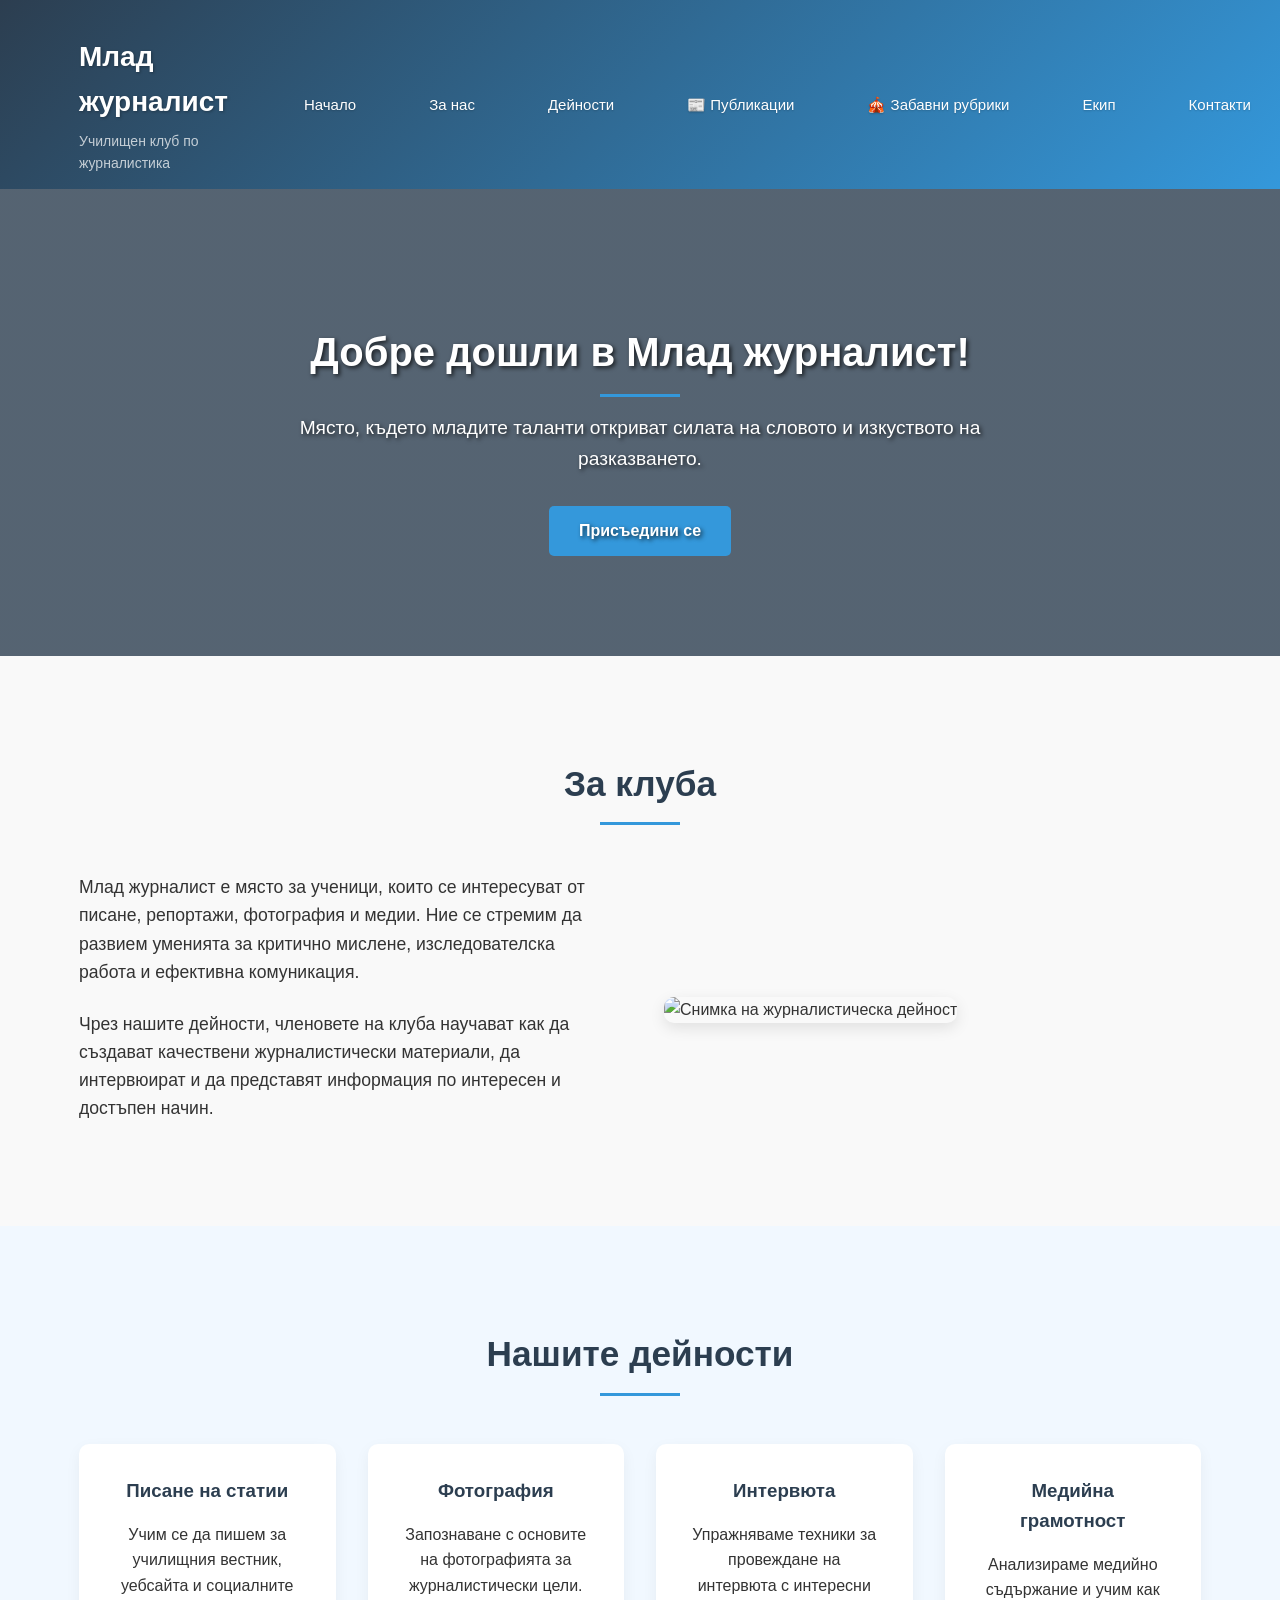
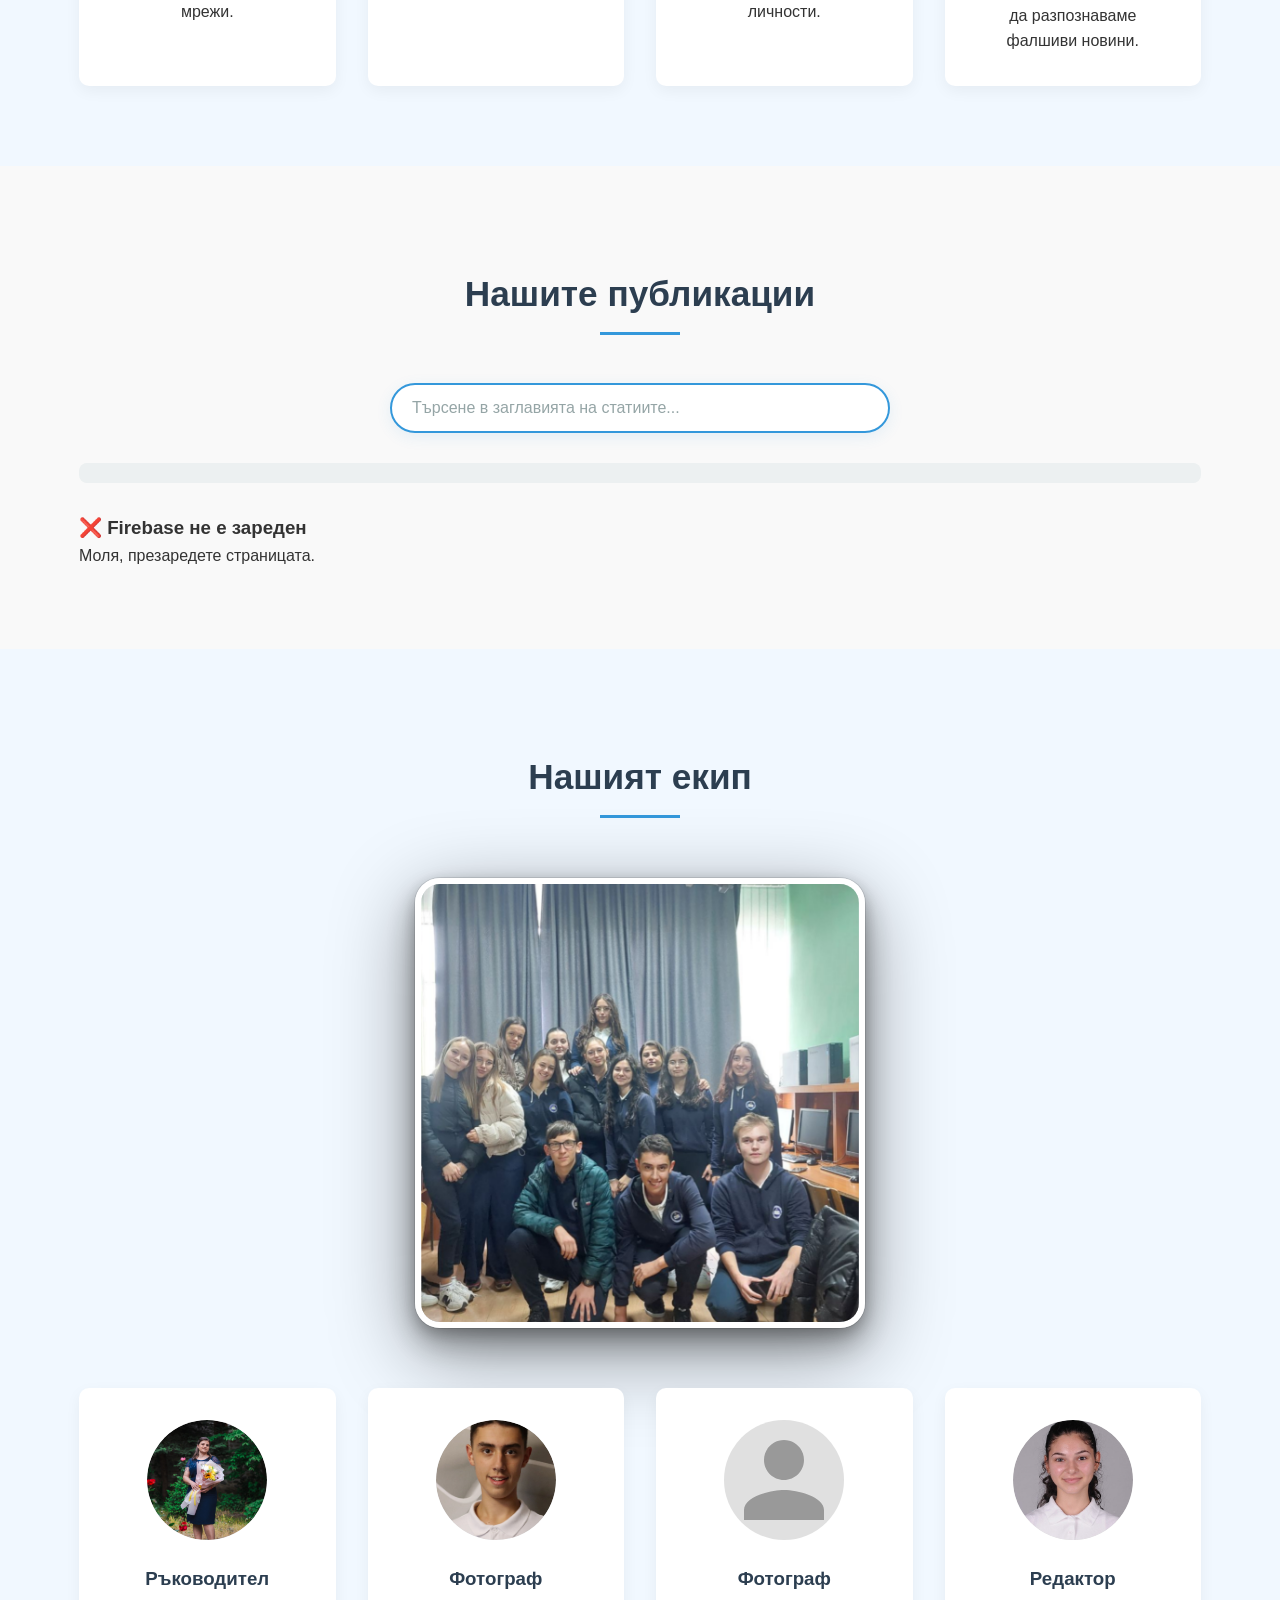
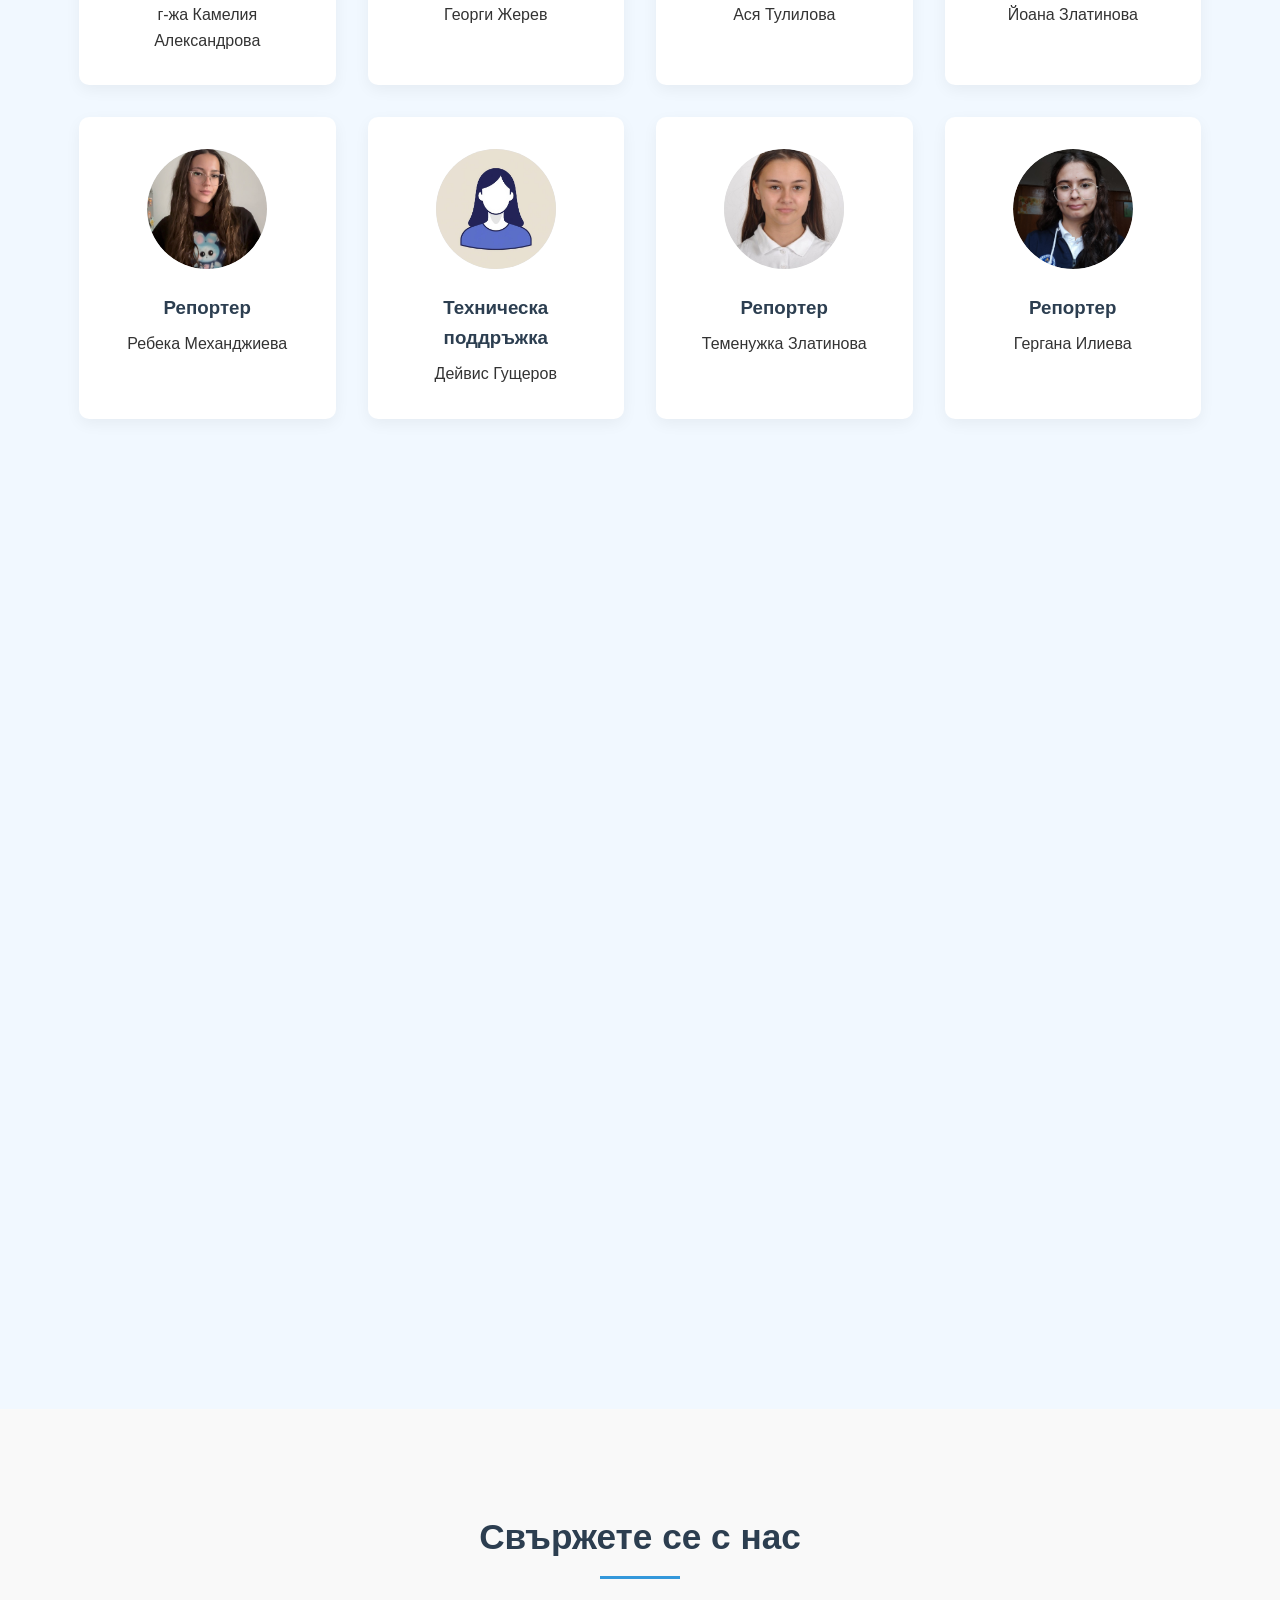
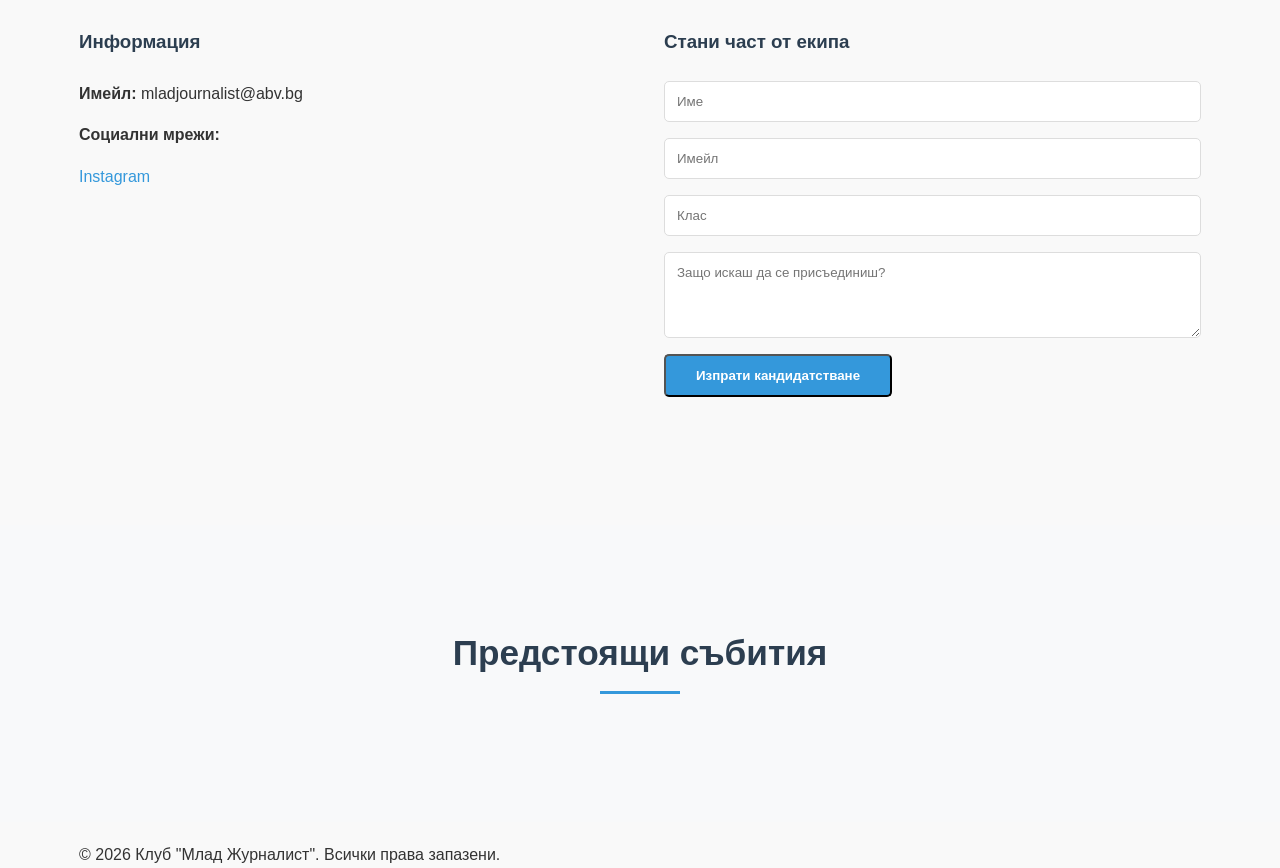
==== index.html @ a4ce223a "Initial-Create" ====
<!DOCTYPE html>
<html lang="bg">
<head>
    <meta charset="UTF-8">
    <meta name="viewport" content="width=device-width, initial-scale=1.0">
    <title>Млад журналист</title>
    <link rel="stylesheet" href="assets/css/style.css">
    
    
    <style>
        
        .scroll-animate {
            opacity: 0;
            transform: translateY(30px);
            transition: opacity 0.8s ease, transform 0.8s ease;
        }
        
        .scroll-animate.visible {
            opacity: 1;
            transform: translateY(0);
        }
        
        
        .delay-1 { transition-delay: 0.1s; }
        .delay-2 { transition-delay: 0.2s; }
        .delay-3 { transition-delay: 0.3s; }
        .delay-4 { transition-delay: 0.4s; }
        
        
        
        .btn {
            transition: all 0.4s cubic-bezier(0.175, 0.885, 0.32, 1.275);
            transform: translateY(0);
            display: inline-block;
        }
        
        .btn:hover {
            transform: translateY(-5px) scale(1.05);
            box-shadow: 0 12px 25px rgba(0, 0, 0, 0.2);
        }
        
        .btn:active {
            transform: translateY(-2px) scale(0.98);
        }
        
        
        .activity-card, .publication-card, .team-member {
            transition: all 0.4s ease;
            transform: translateY(0);
        }
        
        .activity-card:hover, .publication-card:hover, .team-member:hover {
            transform: translateY(-10px);
            box-shadow: 0 15px 30px rgba(0, 0, 0, 0.15);
        }
        
        
        .member-photo {
            transition: all 0.5s ease;
            overflow: hidden;
        }
        
        .team-member:hover .member-photo {
            transform: scale(1.08);
        }
        
        
        header {
            transition: all 0.4s ease;
        }
        
        header.scrolled {
            background-color: rgba(255, 255, 255, 0.98);
            box-shadow: 0 5px 20px rgba(0, 0, 0, 0.1);
            padding: 10px 0;
        }
        
        
        .contact-form input,
        .contact-form textarea {
            transition: all 0.3s ease;
            transform: translateX(0);
        }
        
        .contact-form input:focus,
        .contact-form textarea:focus {
            transform: translateX(5px);
            box-shadow: 5px 5px 0 rgba(44, 62, 80, 0.1);
        }
        
        
        nav ul li {
            position: relative;
        }
        
        nav ul li a::after {
            content: '';
            position: absolute;
            bottom: -5px;
            left: 0;
            width: 0;
            height: 2px;
            background-color: #3498db;
            transition: width 0.3s ease;
        }
        
        nav ul li a:hover::after {
            width: 100%;
        }
        
        
        .team img[alt="Нашият екип"] {
            transition: all 0.6s cubic-bezier(0.34, 1.56, 0.64, 1);
        }
        
        .team img[alt="Нашият екип"]:hover {
            transform: scale(1.03) rotate(1deg);
            box-shadow: 0 20px 40px rgba(0, 0, 0, 0.4);
        }
    </style>
    
   
    <script src="https://www.gstatic.com/firebasejs/9.22.0/firebase-app-compat.js"></script>
    <script src="https://www.gstatic.com/firebasejs/9.22.0/firebase-auth-compat.js"></script>
    <script src="https://www.gstatic.com/firebasejs/9.22.0/firebase-database-compat.js"></script>
    <script src="js/auth/firebase-config.js"></script>

    <script src="js/articles/form-handler.js"></script>
    <script src="js/calendar/public-calendar.js"></script>
    
    
    <script src="js/articles/articles-list.js" defer></script>
</head>
<body>
    
    <header>
        <div class="container">
            <div class="logo">
                <h1>Млад журналист</h1>
                <p>Училищен клуб по журналистика</p>
            </div>
            <nav>
                <ul>
                    <li><a href="#home">Начало</a></li>
                    <li><a href="#about">За нас</a></li>
                    <li><a href="#activities">Дейности</a></li>
                    <li><a href="#publications">📰 Публикации</a></li>
                    <li><a href="pages/rubrics-public.html">🎪 Забавни рубрики</a></li>
                    <li><a href="#team">Екип</a></li>
                    <li><a href="#contact">Контакти</a></li>
                </ul>
            </nav>
        </div>
    </header>

    
    <section id="home" class="hero">
        <div class="container">
            <div class="hero-content scroll-animate visible">
                <h2>Добре дошли в Млад журналист!</h2>
                <p>Място, където младите таланти откриват силата на словото и изкуството на разказването.</p>
                <a href="#contact" class="btn">Присъедини се</a>
            </div>
        </div>
    </section>

    
    <section id="about" class="about">
        <div class="container">
            <h2 class="scroll-animate">За клуба</h2>
            <div class="about-content">
                <div class="about-text scroll-animate delay-1">
                    <p>Млад журналист е място за ученици, които се интересуват от писане, репортажи, фотография и медии. Ние се стремим да развием уменията за критично мислене, изследователска работа и ефективна комуникация.</p>
                    <p>Чрез нашите дейности, членовете на клуба научават как да създават качествени журналистически материали, да интервюират и да представят информация по интересен и достъпен начин.</p>
                </div>
                <div class="about-image scroll-animate delay-2">
                    <img src="https://images.unsplash.com/photo-1585829365295-ab7cd400c167?ixlib=rb-1.2.1&auto=format&fit=crop&w=500&q=60" alt="Снимка на журналистическа дейност">
                </div>
            </div>
        </div>
    </section>

    
    <section id="activities" class="activities">
        <div class="container">
            <h2 class="scroll-animate">Нашите дейности</h2>
            <div class="activities-grid">
                <div class="activity-card scroll-animate delay-1">
                    <h3>Писане на статии</h3>
                    <p>Учим се да пишем за училищния вестник, уебсайта и социалните мрежи.</p>
                </div>
                <div class="activity-card scroll-animate delay-2">
                    <h3>Фотография</h3>
                    <p>Запознаване с основите на фотографията за журналистически цели.</p>
                </div>
                <div class="activity-card scroll-animate delay-3">
                    <h3>Интервюта</h3>
                    <p>Упражняваме техники за провеждане на интервюта с интересни личности.</p>
                </div>
                <div class="activity-card scroll-animate delay-4">
                    <h3>Медийна грамотност</h3>
                    <p>Анализираме медийно съдържание и учим как да разпознаваме фалшиви новини.</p>
                </div>
            </div>
        </div>
    </section>

    
    <section id="publications" class="publications">
        <div class="container">
            <h2 class="scroll-animate">Нашите публикации</h2>
            
            <div class="search-container scroll-animate delay-1">
                <input type="text" id="articleSearch" placeholder="Търсене в заглавията на статиите..." class="search-input">
                <button id="clearSearch" class="clear-search-btn">✕</button>
            </div>
            
            <div id="searchResultsInfo" class="search-results-info scroll-animate delay-1"></div>
            
            
            <div id="newspaperControls" class="newspaper-controls scroll-animate delay-2" style="display: none;">
                <div class="selected-count">
                    <span id="selectedCount">0</span> статии избрани
                </div>
                <button id="createNewspaperBtn" class="btn btn-primary">
                    🗞️ Създай вестник
                </button>
                <button id="clearSelectionBtn" class="btn btn-secondary">
                    ✕ Изчисти избора
                </button>
            </div>
            
            <div id="articlesContainer" class="articles-grid">
                
            </div>
        </div>
    </section>

    
    <div id="newspaperModal" class="newspaper-modal">
        <div class="newspaper-modal-content scroll-animate">
            <div class="newspaper-modal-header">
                <h2>🗞️ Вашият цифров вестник</h2>
                <button id="closeNewspaperBtn" class="close-btn">✕</button>
            </div>
            <div class="newspaper-modal-body">
                <div id="newspaperLoading" class="newspaper-loading">
                    <div class="loading-spinner"></div>
                    <p>Създаване на вестника... Може да отнеме няколко секунди.</p>
                </div>
                <div id="newspaperContent" class="newspaper-content" style="display: none;"></div>
            </div>
            <div class="newspaper-modal-footer">
                <button id="downloadNewspaperBtn" class="btn btn-primary">📥 Изтегли PDF</button>
                <button id="shareNewspaperBtn" class="btn btn-secondary">📤 Сподели</button>
                <button id="printNewspaperBtn" class="btn">🖨️ Принтирай</button>
            </div>
        </div>
    </div>

    
<section id="team" class="team">
    <div class="container">
        <h2 class="scroll-animate">Нашият екип</h2>
        
        
        <div style="display: flex; justify-content: center; margin: 60px 0;" class="scroll-animate">
            <img src="photos/team-photo.png" alt="Нашият екип" 
                 style="width: 450px; height: 450px; border-radius: 25px; object-fit: cover; border: 6px solid #ffffff; 
                        box-shadow: 0 15px 30px rgba(0,0,0,0.3), 0 5px 15px rgba(0,0,0,0.2), 0 0 0 1px rgba(0,0,0,0.1);
                        filter: drop-shadow(0 20px 40px rgba(0,0,0,0.4));">
        </div>

        <div class="team-grid">
            
            <div class="team-member scroll-animate delay-1">
                <div class="member-photo">
                    <img src="photos/Kameliq-Aleksandrova.jpg" alt="Ръководител" 
                         style="width: 100%; height: 100%; object-fit: cover; border-radius: 50%;">
                </div>
                <h3>Ръководител</h3>
                <p>г-жа Камелия Александрова</p>
            </div>
            
            <div class="team-member scroll-animate delay-1">
                <div class="member-photo">
                    <img src="photos/Georgi-Jerev.jpg" alt="Ръководител" 
                         style="width: 100%; height: 100%; object-fit: cover; border-radius: 50%;">
                </div>
                <h3>Фотограф</h3>
                <p>Георги Жерев</p>
            </div>
            
            <div class="team-member scroll-animate delay-1">
                <div class="member-photo"></div>
                <h3>Фотограф</h3>
                <p>Ася Тулилова</p>
            </div>
            
            <div class="team-member scroll-animate delay-1">
                <div class="member-photo">
                    <img src="photos/Yoana-Zlaatinova.jpg" alt="Ръководител" 
                         style="width: 100%; height: 100%; object-fit: cover; border-radius: 50%;">
                </div>
                <h3>Редактор</h3>
                <p>Йоана Златинова</p>
            </div>

            
            <div class="team-member scroll-animate delay-2">
                <div class="member-photo">
                    <img src="photos/Rebecca-Mehandjieva.jpg" alt="Ръководител" 
                         style="width: 100%; height: 100%; object-fit: cover; border-radius: 50%;">
                </div>
                <h3>Репортер</h3>
                <p>Ребека Механджиева</p>
            </div>
            
            <div class="team-member scroll-animate delay-2">
                <div class="member-photo">
                    <img src="photos/default-avatar.jpg" alt="Ръководител" 
                         style="width: 100%; height: 100%; object-fit: cover; border-radius: 50%;">
                </div>
                <h3>Техническа поддръжка</h3>
                <p>Дейвис Гущеров</p>
            </div>

            <div class="team-member scroll-animate delay-2">
                <div class="member-photo">
                    <img src="photos/Temenujka-Georgieva.jpg" alt="Ръководител" 
                         style="width: 100%; height: 100%; object-fit: cover; border-radius: 50%;">
                </div>
                <h3>Репортер</h3>
                <p>Теменужка Златинова</p>
            </div>
            
            <div class="team-member scroll-animate delay-2">
                <div class="member-photo">
                    <img src="photos/Gergana-Ilieva.jpg" alt="Ръководител" 
                         style="width: 100%; height: 100%; object-fit: cover; border-radius: 50%;">
                </div>
                <h3>Репортер</h3>
                <p>Гергана Илиева</p>
            </div>

            
            <div class="team-member scroll-animate delay-3">
                <div class="member-photo">
                    <img src="photos/Anna-Malik.jpg" alt="Ръководител" 
                         style="width: 100%; height: 100%; object-fit: cover; border-radius: 50%;">
                </div>
                <h3>Репортер</h3>
                <p>Анна Малик</p>
            </div>
            
            <div class="team-member scroll-animate delay-3">
                <div class="member-photo">
                    <img src="photos/viber_image_2025-11-19_17-50-47-904.jpg" alt="Ръководител" 
                         style="width: 100%; height: 100%; object-fit: cover; border-radius: 50%;">
                </div>
                <h3>Репортер</h3>
                <p>Йорданка Митева</p>
            </div>
            
            <div class="team-member scroll-animate delay-3">
                <div class="member-photo"></div>
                <h3>Репортер</h3>
                <p>...</p>
            </div>
            
            <div class="team-member scroll-animate delay-3">
                <div class="member-photo"></div>
                <h3>Репортер</h3>
                <p>...</p>
            </div>

            
            <div class="team-member scroll-animate delay-4">
                <div class="member-photo"></div>
                <h3>Репортер</h3>
                <p>...</p>
            </div>
            
            <div class="team-member scroll-animate delay-4">
                <div class="member-photo"></div>
                <h3>Репортер</h3>
                <p>...</p>
            </div>
            
            <div class="team-member scroll-animate delay-4">
                <div class="member-photo"></div>
                <h3>Репортер</h3>
                <p>...</p>
            </div>
            
            <div class="team-member scroll-animate delay-4">
                <div class="member-photo"></div>
                <h3>Репортер</h3>
                <p>...</p>
            </div>

            
            <div class="team-member scroll-animate delay-1">
                <div class="member-photo"></div>
                <h3>Репортер</h3>
                <p>...</p>
            </div>
            
            <div class="team-member scroll-animate delay-2">
                <div class="member-photo"></div>
                <h3>Репортер</h3>
                <p>...</p>
            </div>
            
            <div class="team-member scroll-animate delay-3">
                <div class="member-photo"></div>
                <h3>Репортер</h3>
                <p>...</p>
            </div>
            
            <div class="team-member scroll-animate delay-4">
                <div class="member-photo"></div>
                <h3>Репортер</h3>
                <p>...</p>
            </div>
        </div>
    </div>
</section>

    
    <section id="contact" class="contact">
        <div class="container">
            <h2 class="scroll-animate">Свържете се с нас</h2>
            <div class="contact-content">
                <div class="contact-info scroll-animate delay-1">
                    <h3>Информация</h3>
                    <p><strong>Имейл:</strong> mladjournalist@abv.bg</p>
                    <p><strong>Социални мрежи:</strong></p>
                    <div class="social-links">
                        <a href="#">Instagram</a>
                    </div>
                </div>
                <div class="contact-form scroll-animate delay-2">
                    <h3>Стани част от екипа</h3>
                    <form id="joinForm">
                        <input type="text" id="name" placeholder="Име" required>
                        <input type="email" id="email" placeholder="Имейл" required>
                        <input type="text" id="class" placeholder="Клас" required>
                        <textarea id="message" placeholder="Защо искаш да се присъединиш?" rows="4" required></textarea>
                        <button type="submit" class="btn">Изпрати кандидатстване</button>
                    </form>
                    <div id="formMessage" class="form-message"></div>
                </div>
            </div>
        </div>
    </section>

    
    <section id="calendar" class="calendar scroll-animate">
        <div class="container">
            <h2>Предстоящи събития</h2>
            <div id="publicEventsList" class="public-events-list">
                
            </div>
        </div>
    </section>

    
    <footer>
        <div class="container">
            <p>&copy; 2026 Клуб "Млад Журналист". Всички права запазени.</p>
        </div>
    </footer>

 
    
    
    <script>
    
    document.addEventListener('DOMContentLoaded', function() {
        
        const scrollElements = document.querySelectorAll('.scroll-animate');
        
        if ('IntersectionObserver' in window) {
            const observer = new IntersectionObserver((entries) => {
                entries.forEach(entry => {
                    if (entry.isIntersecting) {
                        entry.target.classList.add('visible');
                    }
                });
            }, {
                threshold: 0.1
            });

            scrollElements.forEach(element => observer.observe(element));
        } else {
            scrollElements.forEach(element => element.classList.add('visible'));
        }
        
        
        const header = document.querySelector('header');
        
        window.addEventListener('scroll', function() {
            if (window.scrollY > 50) {
                header.classList.add('scrolled');
            } else {
                header.classList.remove('scrolled');
            }
        });
        
        
        const navLinks = document.querySelectorAll('nav ul li a');
        
        navLinks.forEach(link => {
            link.addEventListener('mouseenter', function() {
                this.style.transform = 'translateY(-2px)';
            });
            
            link.addEventListener('mouseleave', function() {
                this.style.transform = 'translateY(0)';
            });
        });
        
        
        const teamPhotos = document.querySelectorAll('.member-photo img');
        
        teamPhotos.forEach(photo => {
            photo.addEventListener('mouseenter', function() {
                this.style.transform = 'scale(1.1) rotate(2deg)';
                this.style.transition = 'transform 0.5s ease';
            });
            
            photo.addEventListener('mouseleave', function() {
                this.style.transform = 'scale(1) rotate(0)';
            });
        });
        
        
        const buttons = document.querySelectorAll('.btn');
        
        buttons.forEach(button => {
            button.addEventListener('click', function(e) {
                
                const ripple = document.createElement('span');
                const rect = this.getBoundingClientRect();
                const size = Math.max(rect.width, rect.height);
                const x = e.clientX - rect.left - size / 2;
                const y = e.clientY - rect.top - size / 2;
                
                ripple.style.cssText = `
                    position: absolute;
                    border-radius: 50%;
                    background: rgba(255, 255, 255, 0.7);
                    transform: scale(0);
                    animation: ripple-animation 0.6s linear;
                    width: ${size}px;
                    height: ${size}px;
                    top: ${y}px;
                    left: ${x}px;
                    pointer-events: none;
                `;
                
                this.style.position = 'relative';
                this.style.overflow = 'hidden';
                this.appendChild(ripple);
                
                setTimeout(() => {
                    ripple.remove();
                }, 600);
            });
        });
        
        
        const formInputs = document.querySelectorAll('.contact-form input, .contact-form textarea');
        
        formInputs.forEach(input => {
            input.addEventListener('focus', function() {
                this.parentElement.style.transform = 'translateY(-5px)';
            });
            
            input.addEventListener('blur', function() {
                this.parentElement.style.transform = 'translateY(0)';
            });
        });
        
        
        const style = document.createElement('style');
        style.textContent = `
            @keyframes ripple-animation {
                to {
                    transform: scale(4);
                    opacity: 0;
                }
            }
        `;
        document.head.appendChild(style);
    });
    
    
    window.addEventListener('load', function() {
        document.body.style.opacity = '0';
        document.body.style.transition = 'opacity 0.5s ease';
        
        setTimeout(() => {
            document.body.style.opacity = '1';
        }, 100);
    });
    </script>
    
    <script>
    
    console.log('Debug: articles-list.js should have loaded');
    console.log('Checkbox function exists?', typeof toggleArticleSelection);

    
    setTimeout(function() {
        console.log('Checking articles container...');
        const container = document.getElementById('articlesContainer');
        console.log('Container:', container);
        console.log('Container HTML:', container.innerHTML.substring(0, 200));
        
        
        const checkboxes = document.querySelectorAll('.article-select-checkbox');
        console.log('Found checkboxes:', checkboxes.length);
        
        if (checkboxes.length === 0) {
            console.error('NO CHECKBOXES FOUND!');
            console.log('Possible issues:');
            console.log('1. articles-list.js not loaded');
            console.log('2. displayArticles not called');
            console.log('3. Checkbox HTML not being added');
        }
    }, 2000);
    </script>

<script>

document.addEventListener('DOMContentLoaded', function() {
    const header = document.querySelector('header');
    const body = document.body;
    
    
    function handleScroll() {
        if (window.scrollY > 30) { 
            header.classList.add('scrolled');
            body.classList.add('header-scrolled');
        } else {
            header.classList.remove('scrolled');
            body.classList.remove('header-scrolled');
        }
    }
    
    
    window.addEventListener('scroll', handleScroll);
    
    
    handleScroll();
    
    
    
});

window.addEventListener('load', function() {
    
    
});
</script>

<script src="js/auth/auth-system.js"></script>

</body>
</html>
---- assets/css/style.css ----
* {
    margin: 0;
    padding: 0;
    box-sizing: border-box;
}

body {
    font-family: 'Segoe UI', Tahoma, Geneva, Verdana, sans-serif;
    line-height: 1.6;
    color: #333;
    background-color: #f9f9f9;
}

.container {
    width: 90%;
    max-width: 1200px;
    margin: 0 auto;
    padding: 0 15px;
}

header {
    background-color: #2c3e50;
    color: white;
    padding: 1rem 0;
    position: fixed;
    width: 100%;
    top: 0;
    z-index: 1000;
    box-shadow: 0 2px 5px rgba(0,0,0,0.1);
}

header .container {
    display: flex;
    justify-content: space-between;
    align-items: center;
}

.logo h1 {
    font-size: 1.8rem;
    margin-bottom: 0.2rem;
}

.logo p {
    font-size: 0.9rem;
    opacity: 0.8;
}

nav ul {
    display: flex;
    list-style: none;
}

nav ul li {
    margin-left: 1.5rem;
}

nav ul li a {
    color: white;
    text-decoration: none;
    font-weight: 500;
    transition: color 0.3s;
}

nav ul li a:hover {
    color: #3498db;
}

.hero {
    background: linear-gradient(rgba(44, 62, 80, 0.8), rgba(44, 62, 80, 0.8)), 
                url('https://images.unsplash.com/photo-1504711434969-e33886168f5c?ixlib=rb-1.2.1&auto=format&fit=crop&w=1350&q=80');
    background-size: cover;
    background-position: center;
    color: white;
    padding: 150px 0 100px;
    text-align: center;
    margin-top: 70px;
   
}

.hero h2,
.hero p,
.hero .btn {
    color: white !important;
    text-shadow: 2px 2px 4px rgba(0, 0, 0, 0.7);
}

.hero h1 {
    font-size: 3rem;
    margin-bottom: 1rem;
}
.hero h2 {
    font-size: 2.5rem;
    margin-bottom: 1rem;
}

.hero p {
    font-size: 1.2rem;
    max-width: 700px;
    margin: 0 auto 2rem;
}

.btn {
    display: inline-block;
    background-color: #3498db;
    color: white;
    padding: 12px 30px;
    border-radius: 5px;
    text-decoration: none;
    font-weight: bold;
    transition: background-color 0.3s;
}

.btn:hover {
    background-color: #2980b9;
}

section {
    padding: 80px 0;
}

h2 {
    text-align: center;
    margin-bottom: 3rem;
    font-size: 2.2rem;
    color: #2c3e50;
    position: relative;
}

h2::after {
    content: '';
    display: block;
    width: 80px;
    height: 3px;
    background-color: #3498db;
    margin: 10px auto 0;
}

.about-content {
    display: flex;
    align-items: center;
    gap: 3rem;
}

.about-text {
    flex: 1;
}

.about-text p {
    margin-bottom: 1.5rem;
    font-size: 1.1rem;
}

.about-image {
    flex: 1;
}

.about-image img {
    width: 100%;
    border-radius: 10px;
    box-shadow: 0 5px 15px rgba(0,0,0,0.1);
}

.activities {
    background-color: #f1f8ff;
}

.activities-grid {
    display: grid;
    grid-template-columns: repeat(auto-fit, minmax(250px, 1fr));
    gap: 2rem;
}

.activity-card {
    background-color: white;
    padding: 2rem;
    border-radius: 10px;
    box-shadow: 0 5px 15px rgba(0,0,0,0.05);
    text-align: center;
    transition: transform 0.3s;
}

.activity-card:hover {
    transform: translateY(-10px);
}

.activity-card h3 {
    color: #2c3e50;
    margin-bottom: 1rem;
}

.publications-grid {
    display: grid;
    grid-template-columns: repeat(auto-fit, minmax(300px, 1fr));
    gap: 2rem;
}

.publication-card {
    background-color: white;
    padding: 2rem;
    border-radius: 10px;
    box-shadow: 0 5px 15px rgba(0,0,0,0.05);
    transition: transform 0.3s;
}

.publication-card:hover {
    transform: translateY(-5px);
}

.publication-card h3 {
    color: #2c3e50;
    margin-bottom: 1rem;
}

.publication-card p {
    margin-bottom: 1.5rem;
}

.read-more {
    color: #3498db;
    text-decoration: none;
    font-weight: bold;
}

.read-more:hover {
    text-decoration: underline;
}

.team {
    background-color: #f1f8ff;
}

.team-grid {
    display: grid;
    grid-template-columns: repeat(auto-fit, minmax(200px, 1fr));
    gap: 2rem;
}

.team-member {
    background-color: white;
    padding: 2rem;
    border-radius: 10px;
    box-shadow: 0 5px 15px rgba(0,0,0,0.05);
    text-align: center;
}

.member-photo {
    width: 120px;
    height: 120px;
    border-radius: 50%;
    background-color: #e0e0e0;
    margin: 0 auto 1.5rem;
    background-image: url('data:image/svg+xml;utf8,<svg xmlns="http://www.w3.org/2000/svg" width="120" height="120" viewBox="0 0 24 24"><path fill="%23999" d="M12 12c2.21 0 4-1.79 4-4s-1.79-4-4-4-4 1.79-4 4 1.79 4 4 4zm0 2c-2.67 0-8 1.34-8 4v2h16v-2c0-2.66-5.33-4-8-4z"/></svg>');
    background-repeat: no-repeat;
    background-position: center;
}

.team-member h3 {
    color: #2c3e50;
    margin-bottom: 0.5rem;
}

.contact-content {
    display: flex;
    gap: 3rem;
}

.contact-info, .contact-form {
    flex: 1;
}

.contact-info h3, .contact-form h3 {
    margin-bottom: 1.5rem;
    color: #2c3e50;
}

.contact-info p {
    margin-bottom: 1rem;
}

.social-links a {
    display: inline-block;
    margin-right: 1rem;
    color: #3498db;
    text-decoration: none;
}

.social-links a:hover {
    text-decoration: underline;
}

.contact-form form {
    display: flex;
    flex-direction: column;
}

.contact-form input, .contact-form textarea {
    margin-bottom: 1rem;
    padding: 12px;
    border: 1px solid #ddd;
    border-radius: 5px;
    font-family: inherit;
}

.contact-form button {
    align-self: flex-start;
}

.form-message {
    margin-top: 1rem;
    padding: 1rem;
    border-radius: 5px;
    text-align: center;
}

.success-message {
    background-color: #d4edda;
    color: #155724;
    border: 1px solid #c3e6cb;
}

.error-message {
    background-color: #f8d7da;
    color: #721c24;
    border: 1px solid #f5c6cb;
}

.btn:disabled {
    background-color: #95a5a6;
    cursor: not-allowed;
}

.article-meta {
    color: #666;
    font-style: italic;
    margin-bottom: 20px;
}

.article-content {
    line-height: 1.6;
    font-size: 1.1em;
}

.article-content br {
    margin-bottom: 10px;
}

.article-container {
    max-width: 800px;
    margin: 0 auto;
    padding: 100px 20px 40px; 
    min-height: 100vh;
}

.article-main {
    background: white;
    border-radius: 10px;
    padding: 50px;
    box-shadow: 0 5px 25px rgba(0,0,0,0.1);
    margin-top: 0; 
}

.article-header {
    text-align: center;
    margin-bottom: 50px;
    padding-bottom: 30px;
    border-bottom: 2px solid #f0f0f0;
}

.article-title {
    font-family: 'Georgia', serif;
    font-size: 2.8rem;
    color: #2c3e50;
    margin-bottom: 20px;
    line-height: 1.3;
    font-weight: 700;
}

.article-meta {
    display: flex;
    justify-content: center;
    gap: 30px;
    flex-wrap: wrap;
    font-size: 1.1rem;
    color: #7f8c8d;
    font-style: italic;
}

.article-meta span {
    display: flex;
    align-items: center;
    gap: 8px;
}

.article-body {
    font-family: 'Georgia', serif;
    font-size: 1.3rem;
    line-height: 1.8;
    color: #2c3e50;
    text-align: justify;
}

.article-body p {
    margin-bottom: 1.8em;
    text-indent: 2em;
}

.article-body br {
    margin-bottom: 1.5em;
}

.article-footer {
    text-align: center;
    margin-top: 60px;
    padding-top: 40px;
    border-top: 1px solid #ecf0f1;
}

.back-btn {
    display: inline-flex;
    align-items: center;
    gap: 10px;
    background: #3498db;
    color: white;
    padding: 15px 30px;
    border-radius: 8px;
    text-decoration: none;
    font-weight: 600;
    font-size: 1.1rem;
    transition: all 0.3s ease;
    border: 2px solid #3498db;
}

.back-btn:hover {
    background: transparent;
    color: #3498db;
    transform: translateY(-2px);
    box-shadow: 0 8px 20px rgba(52, 152, 219, 0.3);
}

.loading {
    text-align: center;
    font-size: 1.2rem;
    color: #7f8c8d;
    padding: 40px 0;
}

.error-message {
    text-align: center;
    color: #e74c3c;
    font-size: 1.2rem;
    padding: 40px;
}

@media (max-width: 768px) {
    header .container {
        flex-direction: column;
        text-align: center;
    }
    
    nav ul {
        margin-top: 1rem;
        flex-wrap: wrap;
        justify-content: center;
    }
    
    nav ul li {
        margin: 0.5rem;
    }
    
    .hero {
        padding: 120px 0 80px;
    }
    
    .hero h2 {
        font-size: 2rem;
    }
    
    .about-content {
        flex-direction: column;
    }
    
    .contact-content {
        flex-direction: column;
    }
    
    section {
        padding: 60px 0;
    }
    
    .article-container {
        padding: 80px 15px 20px; 
    }
    
    .article-main {
        padding: 30px 20px;
    }
    
    .article-title {
        font-size: 2.2rem;
    }
    
    .article-body {
        font-size: 1.1rem;
        text-align: left;
    }
    
    .article-body p {
        text-indent: 1em;
    }
    
    .article-meta {
        flex-direction: column;
        gap: 15px;
    }
   
}

.article-image {
    margin: 40px 0;
    text-align: center;
}

.article-image img {
    max-width: 100%;
    height: auto;
    max-height: 500px;
    border-radius: 10px;
    box-shadow: 0 5px 20px rgba(0,0,0,0.15);
    object-fit: cover;
}

.publication-image {
    width: 100%;
    height: 200px;
    object-fit: cover;
    border-radius: 8px 8px 0 0;
}

.publication-card {
    overflow: hidden; 
}

.publication-card h3,
.publication-card p,
.publication-card .read-more {
    padding: 0 1.5rem;
}

.publication-card .read-more {
    margin-bottom: 1.5rem;
    display: block;
}

.calendar-admin {
    border-top: 2px solid #3498db;
}

.admin-container {
    display: grid;
    grid-template-columns: 1fr 1fr;
    gap: 40px;
    margin-top: 30px;
}

.admin-form-section {
    background: white;
    padding: 30px;
    border-radius: 10px;
    box-shadow: 0 3px 15px rgba(0,0,0,0.1);
}

.admin-form-section h3 {
    color: #2c3e50;
    margin-bottom: 20px;
    text-align: center;
}

.admin-form-section input,
.admin-form-section textarea {
    width: 100%;
    padding: 12px;
    margin-bottom: 15px;
    border: 1px solid #ddd;
    border-radius: 5px;
    font-size: 1rem;
}

.admin-form-section input:focus,
.admin-form-section textarea:focus {
    outline: none;
    border-color: #3498db;
}

.admin-events-section {
    background: white;
    padding: 30px;
    border-radius: 10px;
    box-shadow: 0 3px 15px rgba(0,0,0,0.1);
    max-height: 600px;
    overflow-y: auto;
}

.events-list {
    display: flex;
    flex-direction: column;
    gap: 15px;
}

.admin-event-card {
    background: #f8f9fa;
    border-radius: 8px;
    padding: 20px;
    border-left: 4px solid #3498db;
    position: relative;
}

.admin-event-card.upcoming {
    border-left-color: #2ecc71;
}

.admin-event-card.past {
    border-left-color: #95a5a6;
    opacity: 0.7;
}

.admin-event-date {
    font-size: 0.9rem;
    color: #7f8c8d;
    margin-bottom: 8px;
}

.admin-event-date strong {
    color: #2c3e50;
    font-size: 1rem;
}

.admin-event-title {
    font-size: 1.2rem;
    color: #2c3e50;
    margin-bottom: 8px;
}

.admin-event-description {
    color: #555;
    margin-bottom: 8px;
    line-height: 1.4;
    font-size: 0.9rem;
}

.admin-event-location {
    color: #3498db;
    font-style: italic;
    font-size: 0.9rem;
}

.delete-event-btn {
    position: absolute;
    top: 10px;
    right: 10px;
    background: #e74c3c;
    color: white;
    border: none;
    border-radius: 4px;
    padding: 5px 10px;
    cursor: pointer;
    font-size: 0.8rem;
}

.delete-event-btn:hover {
    background: #c0392b;
}

.no-events {
    text-align: center;
    color: #7f8c8d;
    font-style: italic;
    padding: 20px;
}

@media (max-width: 768px) {
    .admin-container {
        grid-template-columns: 1fr;
        gap: 30px;
    }
}

.calendar {
    background-color: #f8f9fa;
    padding: 80px 0;
}

.public-events-list {
    display: grid;
    grid-template-columns: repeat(auto-fit, minmax(350px, 1fr));
    gap: 25px;
    margin-top: 40px;
}

.public-event-card {
    background: white;
    border-radius: 12px;
    padding: 25px;
    box-shadow: 0 4px 20px rgba(0,0,0,0.1);
    border-left: 5px solid #3498db;
    transition: transform 0.3s ease, box-shadow 0.3s ease;
}

.public-event-card:hover {
    transform: translateY(-5px);
    box-shadow: 0 8px 30px rgba(0,0,0,0.15);
}

.public-event-card.upcoming {
    border-left-color: #2ecc71;
}

.public-event-card.today {
    border-left-color: #e74c3c;
    background: linear-gradient(135deg, #fff 0%, #fff5f5 100%);
}

.public-event-date {
    font-size: 1rem;
    color: #7f8c8d;
    margin-bottom: 12px;
    display: flex;
    align-items: center;
    gap: 8px;
}

.public-event-date strong {
    color: #2c3e50;
    font-size: 1.1rem;
}

.public-event-title {
    font-size: 1.4rem;
    color: #2c3e50;
    margin-bottom: 12px;
    line-height: 1.3;
}

.public-event-description {
    color: #555;
    margin-bottom: 12px;
    line-height: 1.5;
}

.public-event-location {
    color: #3498db;
    font-style: italic;
    display: flex;
    align-items: center;
    gap: 6px;
}

.no-events-public {
    text-align: center;
    color: #7f8c8d;
    font-style: italic;
    padding: 60px 20px;
    font-size: 1.1rem;
    grid-column: 1 / -1;
}

@media (max-width: 768px) {
    .public-events-list {
        grid-template-columns: 1fr;
        gap: 20px;
    }
    
    .public-event-card {
        padding: 20px;
    }
}

.loading-spinner {
    border: 4px solid #f3f3f3;
    border-top: 4px solid #3498db;
    border-radius: 50%;
    width: 40px;
    height: 40px;
    animation: spin 2s linear infinite;
}

body {
    padding-top: 80px; 
}

.container {
    padding-top: 20px;
}

.admin-container {
    margin-top: 30px;
}

body:has(.admin-container) {
    padding-top: 100px;
}

.content-page {
    background-color: #f8f9fa;
    padding: 100px 0 80px;
    margin-top: 0;
}

.content-page .container {
    padding-top: 0;
}

.content-page h2 {
    text-align: center;
    margin-bottom: 1rem;
    font-size: 2.2rem;
    color: #2c3e50;
    position: relative;
}

.content-page h2::after {
    content: '';
    display: block;
    width: 80px;
    height: 3px;
    background-color: #3498db;
    margin: 10px auto 30px;
}

.page-description {
    text-align: center;
    color: #666;
    margin-bottom: 40px;
    font-size: 1.1rem;
    max-width: 600px;
    margin-left: auto;
    margin-right: auto;
}

.filter-bar {
    background: white;
    padding: 25px;
    border-radius: 10px;
    box-shadow: 0 5px 15px rgba(0,0,0,0.05);
    margin-bottom: 40px;
    display: flex;
    flex-wrap: wrap;
    gap: 20px;
    align-items: center;
}

.search-box {
    flex: 1;
    min-width: 250px;
}

.search-box input {
    width: 100%;
    padding: 12px 20px;
    border: 1px solid #ddd;
    border-radius: 5px;
    font-size: 1rem;
    transition: border-color 0.3s;
    font-family: 'Segoe UI', Tahoma, Geneva, Verdana, sans-serif;
}

.search-box input:focus {
    outline: none;
    border-color: #3498db;
}

.filter-group {
    display: flex;
    flex-wrap: wrap;
    gap: 15px;
}

.filter-group select {
    padding: 12px 20px;
    border: 1px solid #ddd;
    border-radius: 5px;
    background: white;
    font-size: 0.95rem;
    min-width: 160px;
    cursor: pointer;
    transition: border-color 0.3s;
    font-family: 'Segoe UI', Tahoma, Geneva, Verdana, sans-serif;
}

.filter-group select:focus {
    outline: none;
    border-color: #3498db;
}

.view-toggle {
    display: flex;
    background: #f8f9fa;
    border-radius: 8px;
    padding: 4px;
    margin-bottom: 30px;
    width: fit-content;
}

.view-toggle-btn {
    padding: 10px 20px;
    border: none;
    background: transparent;
    border-radius: 6px;
    cursor: pointer;
    transition: all 0.3s ease;
    font-family: 'Segoe UI', Tahoma, Geneva, Verdana, sans-serif;
    font-weight: 500;
}

.view-toggle-btn.active {
    background: #3498db;
    color: white;
}

.content-grid {
    display: grid;
    grid-template-columns: repeat(auto-fill, minmax(350px, 1fr));
    gap: 30px;
    margin-bottom: 40px;
}

.resource-item {
    background: white;
    border-radius: 10px;
    padding: 30px;
    box-shadow: 0 5px 15px rgba(0,0,0,0.05);
    transition: all 0.3s ease;
    border-left: 4px solid #3498db;
    position: relative;
    overflow: hidden;
}

.resource-item:hover {
    transform: translateY(-5px);
    box-shadow: 0 8px 25px rgba(0,0,0,0.1);
}

.resource-header {
    display: flex;
    align-items: flex-start;
    margin-bottom: 20px;
}

.resource-icon {
    font-size: 2.2rem;
    margin-right: 15px;
    opacity: 0.8;
}

.resource-content {
    flex: 1;
}

.resource-item h3 {
    color: #2c3e50;
    margin-bottom: 8px;
    font-size: 1.3rem;
    line-height: 1.3;
    font-family: 'Segoe UI', Tahoma, Geneva, Verdana, sans-serif;
}

.resource-meta {
    display: flex;
    gap: 12px;
    margin-bottom: 20px;
    flex-wrap: wrap;
}

.resource-category {
    background: #e3f2fd;
    color: #1976d2;
    padding: 4px 12px;
    border-radius: 15px;
    font-weight: 500;
    font-size: 0.85rem;
}

.resource-format {
    background: #f3e5f5;
    color: #7b1fa2;
    padding: 4px 12px;
    border-radius: 15px;
    font-weight: 500;
    font-size: 0.85rem;
}

.resource-description {
    color: #555;
    margin-bottom: 25px;
    line-height: 1.5;
    font-size: 0.95rem;
}

.resource-footer {
    display: flex;
    justify-content: space-between;
    align-items: center;
    padding-top: 20px;
    border-top: 1px solid #e9ecef;
}

.resource-size {
    color: #7f8c8d;
    font-size: 0.9rem;
    display: flex;
    align-items: center;
    gap: 5px;
}

.resource-download {
    background: #27ae60;
    color: white;
    padding: 10px 24px;
    text-decoration: none;
    border-radius: 5px;
    font-weight: 600;
    transition: all 0.3s ease;
    border: 2px solid #27ae60;
    font-size: 0.95rem;
    font-family: 'Segoe UI', Tahoma, Geneva, Verdana, sans-serif;
}

.resource-download:hover {
    background: transparent;
    color: #27ae60;
    transform: translateY(-2px);
    box-shadow: 0 5px 15px rgba(39, 174, 96, 0.3);
}

.event-item {
    background: white;
    border-radius: 10px;
    padding: 30px;
    box-shadow: 0 5px 15px rgba(0,0,0,0.05);
    transition: all 0.3s ease;
    border-left: 4px solid #3498db;
    position: relative;
    overflow: hidden;
}

.event-item:hover {
    transform: translateY(-5px);
    box-shadow: 0 8px 25px rgba(0,0,0,0.1);
}

.event-item.featured {
    border-left-color: #e74c3c;
    background: linear-gradient(135deg, #fff 0%, #fff9f9 100%);
}

.event-item.upcoming {
    border-left-color: #2ecc71;
}

.event-item.past {
    border-left-color: #95a5a6;
    opacity: 0.8;
}

.event-badge {
    position: absolute;
    top: 15px;
    right: 15px;
    background: #e74c3c;
    color: white;
    padding: 4px 12px;
    border-radius: 15px;
    font-size: 0.8rem;
    font-weight: 600;
}

.event-header {
    margin-bottom: 20px;
}

.event-item h3 {
    color: #2c3e50;
    margin-bottom: 15px;
    font-size: 1.4rem;
    line-height: 1.3;
    font-family: 'Segoe UI', Tahoma, Geneva, Verdana, sans-serif;
    padding-right: 80px;
}

.event-meta {
    display: flex;
    flex-direction: column;
    gap: 8px;
    margin-bottom: 20px;
}

.event-date, .event-location, .event-category {
    display: flex;
    align-items: center;
    gap: 8px;
    color: #555;
    font-size: 0.95rem;
}

.event-date strong, .event-location strong, .event-category strong {
    color: #2c3e50;
    min-width: 80px;
}

.event-description {
    color: #555;
    margin-bottom: 25px;
    line-height: 1.5;
    font-size: 0.95rem;
}

.event-footer {
    display: flex;
    justify-content: space-between;
    align-items: center;
    padding-top: 20px;
    border-top: 1px solid #e9ecef;
}

.event-audience {
    color: #7f8c8d;
    font-size: 0.9rem;
    display: flex;
    align-items: center;
    gap: 5px;
}

.event-price {
    color: #27ae60;
    font-weight: 600;
    font-size: 1.1rem;
}

.event-register {
    background: #3498db;
    color: white;
    padding: 10px 24px;
    text-decoration: none;
    border-radius: 5px;
    font-weight: 600;
    transition: all 0.3s ease;
    border: 2px solid #3498db;
    font-size: 0.95rem;
    font-family: 'Segoe UI', Tahoma, Geneva, Verdana, sans-serif;
}

.event-register:hover {
    background: transparent;
    color: #3498db;
    transform: translateY(-2px);
    box-shadow: 0 5px 15px rgba(52, 152, 219, 0.3);
}

.event-register.free {
    background: #27ae60;
    border-color: #27ae60;
}

.event-register.free:hover {
    background: transparent;
    color: #27ae60;
}

.no-results {
    text-align: center;
    padding: 80px 20px;
    color: #7f8c8d;
    grid-column: 1 / -1;
}

.no-results .no-results-icon {
    font-size: 4rem;
    margin-bottom: 20px;
    opacity: 0.5;
}

.no-results h3 {
    color: #7f8c8d;
    margin-bottom: 10px;
    font-size: 1.5rem;
}

@media (max-width: 768px) {
    .content-page {
        padding: 80px 0 60px;
    }
    
    .filter-bar {
        flex-direction: column;
        align-items: stretch;
        padding: 20px;
        gap: 15px;
    }
    
    .search-box {
        min-width: 100%;
    }
    
    .filter-group {
        width: 100%;
        justify-content: space-between;
    }
    
    .filter-group select {
        flex: 1;
        min-width: 0;
    }
    
    .content-grid {
        grid-template-columns: 1fr;
        gap: 20px;
    }
    
    .resource-item,
    .event-item {
        padding: 25px 20px;
    }
    
    .event-item h3 {
        padding-right: 0;
    }
    
    .event-badge {
        position: static;
        margin-bottom: 15px;
        width: fit-content;
    }
}

@media (max-width: 480px) {
    .resource-meta,
    .event-meta {
        flex-direction: column;
        gap: 8px;
        align-items: flex-start;
    }
    
    .resource-footer,
    .event-footer {
        flex-direction: column;
        gap: 15px;
        align-items: stretch;
    }
    
    .resource-download,
    .event-register {
        text-align: center;
    }
    
    .filter-group {
        flex-direction: column;
        gap: 10px;
    }
    
    .filter-group select {
        width: 100%;
    }
    
    .view-toggle {
        width: 100%;
    }
    
    .view-toggle-btn {
        flex: 1;
        text-align: center;
    }
}

.calendar-view {
    display: none;
}

.calendar-view.active {
    display: block;
}

.grid-view.active {
    display: grid;
}

.list-view.active {
    display: block;
}

.list-view .resource-item,
.list-view .event-item {
    margin-bottom: 20px;
}
.article-body {
    font-family: 'Georgia', 'Times New Roman', serif;
    font-size: 18px;
    line-height: 1.6;
    color: #333;
}

.article-body p {
    margin-bottom: 1.2em;
    text-align: justify;
    word-spacing: normal;
    letter-spacing: normal;
}

.article-body p:first-child {
    margin-top: 0;
}

.article-body p:last-child {
    margin-bottom: 0;
}

.article-body * {
    margin: 0;
    padding: 0;
    box-sizing: border-box;
}

.article-body {
    text-rendering: optimizeLegibility;
    -webkit-font-smoothing: antialiased;
    -moz-osx-font-smoothing: grayscale;
}

.article-body {
    font-family: 'Georgia', 'Cambria', 'Times New Roman', serif;
}

.search-container {
    position: relative;
    max-width: 500px;
    margin: 0 auto 30px auto;
    transition: all 0.3s ease;
}

.search-input {
    width: 100%;
    padding: 14px 50px 14px 20px;
    border: 2px solid #3498db;
    border-radius: 30px;
    font-size: 16px;
    outline: none;
    transition: all 0.3s ease;
    background: white;
    box-shadow: 0 4px 15px rgba(52, 152, 219, 0.1);
}

.search-input:focus {
    border-color: #2980b9;
    box-shadow: 0 4px 20px rgba(52, 152, 219, 0.2);
    transform: translateY(-2px);
}

.search-input::placeholder {
    color: #95a5a6;
}

.clear-search-btn {
    position: absolute;
    right: 15px;
    top: 50%;
    transform: translateY(-50%);
    background: #e74c3c;
    border: none;
    width: 30px;
    height: 30px;
    border-radius: 50%;
    font-size: 16px;
    cursor: pointer;
    color: white;
    display: none;
    align-items: center;
    justify-content: center;
    transition: all 0.3s ease;
}

.clear-search-btn:hover {
    background: #c0392b;
    transform: translateY(-50%) scale(1.1);
}

.search-results-info {
    text-align: center;
    margin-bottom: 20px;
    color: #2c3e50;
    font-size: 1.1rem;
    padding: 10px;
    background: #ecf0f1;
    border-radius: 8px;
    animation: fadeIn 0.5s ease;
}

mark {
    background-color: #ffeaa7;
    padding: 2px 4px;
    border-radius: 3px;
    font-weight: bold;
}

@keyframes fadeIn {
    from { opacity: 0; transform: translateY(-10px); }
    to { opacity: 1; transform: translateY(0); }
}

@keyframes spin {
    0% { transform: translateY(-50%) rotate(0deg); }
    100% { transform: translateY(-50%) rotate(360deg); }
}

.search-loading {
    display: none;
    position: absolute;
    right: 50px;
    top: 50%;
    transform: translateY(-50%);
    width: 20px;
    height: 20px;
    border: 3px solid #f3f3f3;
    border-top: 3px solid #3498db;
    border-radius: 50%;
    animation: spin 1s linear infinite;
}

.search-suggestions {
    position: absolute;
    top: 100%;
    left: 0;
    right: 0;
    background: white;
    border: 1px solid #ddd;
    border-top: none;
    border-radius: 0 0 8px 8px;
    max-height: 300px;
    overflow-y: auto;
    z-index: 1000;
    display: none;
    box-shadow: 0 10px 30px rgba(0,0,0,0.1);
    margin-top: 2px;
}

.suggestion-item {
    padding: 12px 20px;
    cursor: pointer;
    border-bottom: 1px solid #f1f1f1;
    transition: background 0.2s;
}

.suggestion-item:hover {
    background: #f8f9fa;
}

.suggestion-item:last-child {
    border-bottom: none;
}

.suggestion-title {
    font-weight: bold;
    color: #2c3e50;
    font-size: 1rem;
    margin-bottom: 4px;
}

.suggestion-excerpt {
    font-size: 0.9rem;
    color: #7f8c8d;
    line-height: 1.3;
}

.suggestion-item mark {
    background-color: #ffeaa7;
    padding: 1px 3px;
    border-radius: 2px;
    font-weight: bold;
}

.articles-grid {
    display: grid;
    grid-template-columns: repeat(auto-fill, minmax(350px, 1fr));
    gap: 30px;
    margin-top: 30px;
}

.articles-grid.search-results {
    grid-template-columns: 1fr;
    gap: 15px;
}

.no-articles {
    text-align: center;
    padding: 40px;
    color: #666;
    font-style: italic;
    grid-column: 1 / -1;
}

.article-card {
    background: white;
    border-radius: 10px;
    overflow: hidden;
    box-shadow: 0 4px 15px rgba(0,0,0,0.1);
    transition: transform 0.3s ease, box-shadow 0.3s ease;
}

.article-card:hover {
    transform: translateY(-5px);
    box-shadow: 0 8px 25px rgba(0,0,0,0.15);
}

.article-category {
    display: inline-block;
    background: #3498db;
    color: white;
    padding: 5px 12px;
    border-radius: 15px;
    font-size: 12px;
    font-weight: bold;
    margin-bottom: 12px;
    text-transform: uppercase;
    letter-spacing: 0.5px;
}

.article-card-title {
    font-size: 1.4rem;
    margin-bottom: 12px;
    color: #2c3e50;
    line-height: 1.3;
}

.article-card-title mark {
    background-color: #ffeaa7;
    padding: 2px 4px;
    border-radius: 3px;
}

.article-card-excerpt {
    color: #555;
    margin-bottom: 15px;
    line-height: 1.5;
}

.article-card-meta {
    display: flex;
    justify-content: space-between;
    font-size: 0.9rem;
    color: #7f8c8d;
    margin-bottom: 15px;
    border-top: 1px solid #eee;
    padding-top: 15px;
}

.article-read-more {
    color: #3498db;
    text-decoration: none;
    font-weight: bold;
    transition: color 0.3s ease;
    display: inline-block;
    margin-top: 10px;
}

.article-read-more:hover {
    color: #2980b9;
    text-decoration: underline;
}

.article-card.with-full-image {
    display: flex;
    flex-direction: row;
    min-height: 200px;
}

.article-card.with-full-image .article-card-image {
    flex: 0 0 200px;
    overflow: hidden;
}

.article-card.with-full-image .article-card-image img {
    width: 100%;
    height: 100%;
    object-fit: cover;
    transition: transform 0.3s ease;
}

.article-card.with-full-image:hover .article-card-image img {
    transform: scale(1.05);
}

.article-card.with-full-image .article-card-content {
    flex: 1;
    padding: 25px;
    display: flex;
    flex-direction: column;
    justify-content: center;
}

.article-card.with-thumbnail {
    padding: 20px;
    display: block;
}

.article-card.with-thumbnail .article-card-thumbnail {
    width: 80px;
    height: 80px;
    float: left;
    margin-right: 20px;
    margin-bottom: 10px;
    border-radius: 8px;
    overflow: hidden;
}

.article-card.with-thumbnail .article-card-thumbnail img {
    width: 100%;
    height: 100%;
    object-fit: cover;
}

.article-card.with-thumbnail .article-card-content.compact {
    overflow: hidden;
}

.article-card.with-thumbnail .article-card-title {
    font-size: 1.2rem;
    margin-bottom: 8px;
}

.article-card.with-thumbnail .article-card-excerpt {
    font-size: 0.95rem;
    margin-bottom: 12px;
    line-height: 1.4;
    display: -webkit-box;
    -webkit-line-clamp: 2;
    -webkit-box-orient: vertical;
    overflow: hidden;
}

.article-card.with-thumbnail .article-card-meta {
    gap: 15px;
    font-size: 0.85rem;
    margin-bottom: 10px;
}

.article-card.with-thumbnail .article-category {
    padding: 3px 10px;
    border-radius: 12px;
    font-size: 11px;
    margin-bottom: 8px;
}

.article-container {
    max-width: 800px;
    margin: 40px auto;
    padding: 0 20px;
}

.article-main {
    background: white;
    border-radius: 15px;
    padding: 40px;
    box-shadow: 0 5px 30px rgba(0,0,0,0.1);
}

.article-header {
    margin-bottom: 30px;
    border-bottom: 2px solid #f1f1f1;
    padding-bottom: 20px;
}

.article-title {
    font-size: 2.5rem;
    margin-bottom: 15px;
    color: #2c3e50;
    line-height: 1.2;
}

.article-meta {
    display: flex;
    gap: 20px;
    color: #7f8c8d;
    font-size: 0.95rem;
}

.article-meta span {
    display: flex;
    align-items: center;
    gap: 5px;
}

.article-image {
    text-align: center;
    margin: 30px 0;
}

.article-image img {
    max-width: 100%;
    height: auto;
    border-radius: 10px;
    box-shadow: 0 5px 15px rgba(0,0,0,0.1);
}

.article-body {
    font-family: 'Georgia', 'Times New Roman', serif;
    font-size: 17px;
    line-height: 1.6;
    color: #333;
}

.article-body p {
    margin-bottom: 1.2em;
    text-align: justify;
}

.article-footer {
    margin-top: 40px;
    padding-top: 20px;
    border-top: 2px solid #f1f1f1;
}

.back-btn {
    display: inline-flex;
    align-items: center;
    gap: 8px;
    color: #3498db;
    text-decoration: none;
    font-weight: bold;
    transition: color 0.3s ease;
}

.back-btn:hover {
    color: #2980b9;
}

.loading, .error-message {
    text-align: center;
    padding: 2rem;
    font-size: 1.2rem;
}

.loading {
    color: #666;
}

.error-message {
    color: #d32f2f;
    background: #ffebee;
    border-radius: 8px;
    border: 1px solid #ffcdd2;
}

@media (max-width: 768px) {
    .search-container {
        max-width: 100%;
        padding: 0 15px;
    }
    
    .search-input {
        padding: 12px 45px 12px 15px;
        font-size: 14px;
    }
    
    .articles-grid {
        grid-template-columns: 1fr;
        gap: 20px;
        padding: 0 15px;
    }
    
    .articles-grid.search-results {
        gap: 10px;
    }
    
    
    .article-card.with-full-image {
        flex-direction: column;
        min-height: auto;
    }
    
    .article-card.with-full-image .article-card-image {
        flex: 0 0 200px;
        width: 100%;
    }
    
    .article-card.with-full-image .article-card-content {
        padding: 20px;
    }
    
    .article-card.with-full-image .article-card-title {
        font-size: 1.3rem;
    }
    
    
    .article-card.with-thumbnail {
        padding: 15px;
    }
    
    .article-card.with-thumbnail .article-card-thumbnail {
        width: 60px;
        height: 60px;
        margin-right: 15px;
    }
    
    .article-card.with-thumbnail .article-card-title {
        font-size: 1.1rem;
    }
    
    .article-card.with-thumbnail .article-card-excerpt {
        font-size: 0.9rem;
        -webkit-line-clamp: 3;
    }
    
    .article-card.with-thumbnail .article-card-meta {
        flex-direction: column;
        gap: 8px;
    }
    
    
    .article-container {
        margin: 20px auto;
        padding: 0 15px;
    }
    
    .article-main {
        padding: 20px;
    }
    
    .article-title {
        font-size: 1.8rem;
    }
    
    .article-meta {
        flex-direction: column;
        gap: 10px;
    }
    
    .article-body {
        font-size: 16px;
        line-height: 1.5;
    }
    
    .article-image {
        margin: 20px 0;
    }
}

@media (max-width: 480px) {
    .article-card.with-thumbnail .article-card-thumbnail {
        width: 50px;
        height: 50px;
        margin-right: 12px;
    }
    
    .article-card.with-thumbnail .article-card-title {
        font-size: 1rem;
    }
    
    .article-card.with-thumbnail .article-card-excerpt {
        -webkit-line-clamp: 2;
    }
    
    .articles-grid {
        gap: 15px;
    }
    
    .article-title {
        font-size: 1.5rem;
    }
}

.newspaper-modal,
.newspaper-modal-content,
.newspaper-modal-header,
.newspaper-modal-body,
.newspaper-modal-footer {
    
}

#newspaperContent .newspaper-container,
#newspaperContent .ai-newspaper,
#newspaperContent .basic-newspaper {
    font-family: 'Times New Roman', serif !important;
    max-width: 900px;
    margin: 0 auto;
    background: white;
    padding: 40px;
    border: 1px solid #ccc;
    box-shadow: 0 10px 40px rgba(0,0,0,0.1);
    line-height: 1.6;
}

#newspaperContent .newspaper-header {
    text-align: center;
    border-bottom: 5px double #333;
    padding-bottom: 25px;
    margin-bottom: 30px;
}

#newspaperContent .newspaper-title {
    font-size: 3.5rem;
    font-weight: bold;
    color: #000;
    margin: 0 0 10px 0;
    text-transform: uppercase;
    letter-spacing: 2px;
}

#newspaperContent .newspaper-columns {
    column-count: 2;
    column-gap: 40px;
    margin-top: 20px;
}

#newspaperContent .newspaper-article {
    break-inside: avoid;
    margin-bottom: 30px;
    padding: 20px;
    background: #f9f9f9;
    border-radius: 5px;
}

#articlesContainer .article-card,
.articles-grid .article-card {
    font-family: Arial, sans-serif !important; 
    display: block !important;
    position: relative !important;
    background: white !important;
    border-radius: 10px !important;
    overflow: hidden !important;
    box-shadow: 0 4px 15px rgba(0,0,0,0.1) !important;
    margin-bottom: 25px !important;
}

#articlesContainer .article-card.with-thumbnail .article-card-inner,
.articles-grid .article-card.with-thumbnail .article-card-inner {
    display: flex !important;
    flex-direction: row !important;
    align-items: flex-start !important;
    gap: 20px !important;
    padding: 20px !important;
}

#articlesContainer .article-card.with-thumbnail .article-card-thumbnail,
.articles-grid .article-card.with-thumbnail .article-card-thumbnail {
    flex-shrink: 0 !important;
    width: 120px !important;
    height: 120px !important;
}

#articlesContainer .article-card.with-thumbnail .article-card-thumbnail img,
.articles-grid .article-card.with-thumbnail .article-card-thumbnail img {
    width: 100% !important;
    height: 100% !important;
    object-fit: cover !important;
    border-radius: 8px !important;
    display: block !important;
}

#articlesContainer .article-card.with-full-image .article-card-inner,
.articles-grid .article-card.with-full-image .article-card-inner {
    display: block !important;
}

#articlesContainer .article-card.with-full-image .article-card-image,
.articles-grid .article-card.with-full-image .article-card-image {
    width: 100% !important;
    height: 200px !important;
}

#articlesContainer .article-card.with-full-image .article-card-image img,
.articles-grid .article-card.with-full-image .article-card-image img {
    width: 100% !important;
    height: 100% !important;
    object-fit: cover !important;
    display: block !important;
}

#articlesContainer .article-card.with-full-image .article-card-content,
.articles-grid .article-card.with-full-image .article-card-content {
    padding: 20px !important;
}

#articlesContainer .article-card-excerpt,
.articles-grid .article-card-excerpt {
    text-align: left !important;
    line-height: 1.6 !important;
    margin: 10px 0 15px 0 !important;
    color: #555 !important;
}

#articlesContainer .article-select-checkbox,
.articles-grid .article-select-checkbox {
    position: absolute !important;
    top: 15px !important;
    left: 15px !important;
    width: 24px !important;
    height: 24px !important;
    z-index: 10 !important;
    cursor: pointer !important;
    accent-color: #4CAF50 !important;
}

@media (max-width: 768px) {
    #articlesContainer .article-card.with-thumbnail .article-card-inner,
    .articles-grid .article-card.with-thumbnail .article-card-inner {
        flex-direction: column !important;
    }
    
    #articlesContainer .article-card.with-thumbnail .article-card-thumbnail,
    .articles-grid .article-card.with-thumbnail .article-card-thumbnail {
        width: 100% !important;
        height: 180px !important;
    }
}

.newspaper-modal {
    display: none;
    position: fixed;
    top: 0;
    left: 0;
    width: 100%;
    height: 100%;
    background: rgba(0, 0, 0, 0.8);
    z-index: 9999;
    overflow-y: auto;
    padding: 20px;
}

.newspaper-modal-content {
    background: white;
    max-width: 1000px;
    margin: 40px auto;
    border-radius: 20px;
    box-shadow: 0 20px 60px rgba(0,0,0,0.3);
    overflow: hidden;
    animation: modalAppear 0.5s ease;
}

@keyframes modalAppear {
    from {
        opacity: 0;
        transform: translateY(-30px) scale(0.95);
    }
    to {
        opacity: 1;
        transform: translateY(0) scale(1);
    }
}

.newspaper-modal-header {
    background: linear-gradient(135deg, #1a237e 0%, #283593 100%);
    color: white;
    padding: 25px 30px;
    display: flex;
    justify-content: space-between;
    align-items: center;
}

.newspaper-modal-header h2 {
    margin: 0;
    font-size: 1.8rem;
    display: flex;
    align-items: center;
    gap: 10px;
}

.close-btn {
    background: rgba(255, 255, 255, 0.2);
    border: none;
    color: white;
    width: 40px;
    height: 40px;
    border-radius: 50%;
    font-size: 20px;
    cursor: pointer;
    transition: all 0.3s ease;
}

.close-btn:hover {
    background: rgba(255, 255, 255, 0.3);
    transform: rotate(90deg);
}

.newspaper-modal-body {
    padding: 30px;
    min-height: 400px;
    max-height: 70vh;
    overflow-y: auto;
}

.newspaper-loading {
    text-align: center;
    padding: 60px 20px;
}

.newspaper-content {
    font-family: 'Times New Roman', Georgia, serif;
}

.newspaper-modal-footer {
    padding: 20px 30px;
    background: #f8f9fa;
    border-top: 1px solid #dee2e6;
    display: flex;
    gap: 15px;
    justify-content: flex-end;
}

.newspaper-content .news-paper-container {
    max-width: 900px;
    margin: 0 auto;
    padding: 20px;
    background: white;
    box-shadow: 0 0 30px rgba(0,0,0,0.1);
    border-radius: 10px;
    font-family: 'Times New Roman', serif;
}

.newspaper-content .news-header {
    text-align: center;
    padding-bottom: 20px;
    border-bottom: 3px solid #333;
    margin-bottom: 30px;
}

.newspaper-content .news-title {
    font-size: 2.8rem;
    color: #1a237e;
    margin-bottom: 10px;
    font-family: 'Georgia', serif;
}

.newspaper-content .news-subtitle {
    display: flex;
    justify-content: space-between;
    align-items: center;
    padding: 10px 0;
    border-top: 1px solid #ccc;
    border-bottom: 1px solid #ccc;
    margin: 15px 0;
    font-size: 1.1rem;
}

.newspaper-content .news-content {
    column-count: 2;
    column-gap: 40px;
}

@media (max-width: 768px) {
    .newspaper-modal-content {
        margin: 20px auto;
    }
    
    .newspaper-modal-body {
        max-height: 80vh;
    }
    
    .newspaper-content .news-content {
        column-count: 1;
    }
    
    .newspaper-content .news-title {
        font-size: 2rem;
    }
    
    .newspaper-modal-footer {
        flex-direction: column;
    }
    
    .newspaper-modal-footer .btn {
        width: 100%;
    }
}

.cta-button {
    
    transition: all 0.4s ease;
    display: inline-block; 
}

.cta-button:hover {
    transform: scale(1.05); 
    box-shadow: 0 10px 20px rgba(0, 0, 0, 0.2); 
    background-color: #1a5276; 
}

.cta-button:active {
    transform: scale(0.98);
}

.fade-in {
    opacity: 0;
    transform: translateY(30px); 
    transition: opacity 0.8s ease, transform 0.8s ease;
}

.fade-in.visible {
    opacity: 1;
    transform: translateY(0); 
}

.hero {
    position: relative;
    overflow: hidden;
    background-attachment: fixed; 
    background-position: center;
    background-repeat: no-repeat;
    background-size: cover;
}

.hero::before {
    content: '';
    position: absolute;
    top: 0;
    left: 0;
    width: 100%;
    height: 120%; 
    background-image: url('https://images.unsplash.com/photo-1588681664899-f142ff2dc9b1?ixlib=rb-1.2.1&auto=format&fit=crop&w=1600&q=80');
    background-attachment: fixed;
    background-position: center;
    background-size: cover;
    z-index: -1;
    opacity: 0.7;
}

.skeleton-loading {
    background: linear-gradient(90deg, #f0f0f0 25%, #e0e0e0 50%, #f0f0f0 75%);
    background-size: 200% 100%;
    animation: loading 1.5s infinite;
    border-radius: 8px;
}

@keyframes loading {
    0% { background-position: 200% 0; }
    100% { background-position: -200% 0; }
}

.loading-spinner {
    width: 40px;
    height: 40px;
    border: 4px solid rgba(0, 0, 0, 0.1);
    border-radius: 50%;
    border-top-color: #3498db;
    animation: spin 1s ease-in-out infinite;
    margin: 20px auto;
}

@keyframes spin {
    to { transform: rotate(360deg); }
}

.gradient-btn {
    background: linear-gradient(90deg, #3498db, #2ecc71, #3498db);
    background-size: 200% 100%;
    animation: gradient-shift 3s infinite;
    border: none;
    color: white;
}

@keyframes gradient-shift {
    0% { background-position: 0% 50%; }
    50% { background-position: 100% 50%; }
    100% { background-position: 0% 50%; }
}

.gradient-btn:hover {
    animation-duration: 1.5s; 
}

html {
    scroll-behavior: smooth;
}

@media (max-width: 768px) {
    .activity-card:active,
    .team-member:active {
        transform: scale(0.96);
        transition: transform 0.1s;
    }
    
    
    .swipe-indicator {
        animation: swipe 2s infinite;
        opacity: 0.7;
    }
    
    @keyframes swipe {
        0%, 100% { transform: translateX(0); }
        50% { transform: translateX(20px); }
    }
}

.contact-form input:valid {
    border-left: 4px solid #2ecc71;
}

.contact-form input:invalid:not(:placeholder-shown) {
    border-left: 4px solid #e74c3c;
    animation: shake 0.5s;
}

@keyframes shake {
    0%, 100% { transform: translateX(0); }
    25% { transform: translateX(-5px); }
    75% { transform: translateX(5px); }
}

.form-success {
    animation: success-pop 0.5s;
}

@keyframes success-pop {
    0% { transform: scale(0.8); opacity: 0; }
    70% { transform: scale(1.05); }
    100% { transform: scale(1); opacity: 1; }
}

header {
    border: none !important;
    border-bottom: none !important;
    box-shadow: none !important;
    outline: none !important;
}

body {
    margin: 0;
    padding: 0;
    border: none;
}

.container {
    border-top: none !important;
}

header nav,
header .container,
header .logo,
header ul {
    border: none !important;
    box-shadow: none !important;
}

header {
    position: fixed;
    top: 0;
    left: 0;
    width: 100%;
    background: linear-gradient(135deg, #2c3e50 0%, #3498db 100%) !important; 
    z-index: 1000;
    transition: all 0.4s ease;
    box-shadow: 0 2px 10px rgba(0, 0, 0, 0.1);
    padding: 15px 0;
}

header.scrolled {
    padding: 10px 0;
    background: linear-gradient(135deg, rgba(44, 62, 80, 0.95) 0%, rgba(52, 152, 219, 0.95) 100%) !important;
    backdrop-filter: blur(5px);
    -webkit-backdrop-filter: blur(5px);
    box-shadow: 0 4px 20px rgba(0, 0, 0, 0.15);
}

header .container {
    display: flex;
    justify-content: space-between;
    align-items: center;
    transition: all 0.4s ease;
}

.logo h1 {
    color: white;
    font-size: 28px;
    margin: 0;
    transition: all 0.4s ease;
    text-shadow: 1px 1px 3px rgba(0, 0, 0, 0.3);
}

header.scrolled .logo h1 {
    font-size: 24px;
    transform: translateY(-2px);
}

.logo p {
    color: rgba(255, 255, 255, 0.9);
    margin: 5px 0 0 0;
    font-size: 14px;
    transition: all 0.4s ease;
}

header.scrolled .logo p {
    font-size: 12px;
    opacity: 0.8;
    transform: translateY(-3px);
}

nav ul {
    display: flex;
    gap: 25px;
    margin: 0;
    padding: 0;
    list-style: none;
}

nav a {
    color: white;
    text-decoration: none;
    font-weight: 500;
    font-size: 16px;
    padding: 8px 12px;
    border-radius: 4px;
    transition: all 0.3s ease;
    text-shadow: 0 1px 2px rgba(0, 0, 0, 0.2);
}

nav a:hover {
    background: rgba(255, 255, 255, 0.15);
    transform: translateY(-2px);
}

header.scrolled nav a {
    font-size: 15px;
    padding: 6px 10px;
}

nav a.active {
    background: rgba(255, 255, 255, 0.25);
    font-weight: 600;
}

@keyframes slideDown {
    from {
        transform: translateY(-100%);
        opacity: 0;
    }
    to {
        transform: translateY(0);
        opacity: 1;
    }
}

header {
    animation: slideDown 0.6s ease-out;
}

@media (max-width: 768px) {
    header {
        padding: 12px 0;
    }
    
    header.scrolled {
        padding: 8px 0;
    }
    
    .logo h1 {
        font-size: 22px;
    }
    
    header.scrolled .logo h1 {
        font-size: 20px;
    }
    
    .logo p {
        font-size: 12px;
    }
    
    header.scrolled .logo p {
        font-size: 11px;
    }
    
    
    .menu-toggle {
        display: flex;
        flex-direction: column;
        justify-content: space-between;
        width: 30px;
        height: 24px;
        cursor: pointer;
        z-index: 1001;
    }
    
    .menu-toggle span {
        height: 3px;
        background: white;
        border-radius: 2px;
        transition: all 0.3s ease;
        box-shadow: 0 1px 2px rgba(0, 0, 0, 0.2);
    }
    
    
    nav ul {
        position: fixed;
        top: 0;
        left: 0;
        width: 100%;
        height: 100vh;
        background: linear-gradient(135deg, rgba(44, 62, 80, 0.98) 0%, rgba(52, 152, 219, 0.98) 100%);
        backdrop-filter: blur(10px);
        flex-direction: column;
        justify-content: center;
        align-items: center;
        gap: 20px;
        transform: translateY(-100%);
        opacity: 0;
        transition: all 0.5s ease;
        z-index: 1000;
    }
    
    nav ul.active {
        transform: translateY(0);
        opacity: 1;
    }
    
    nav ul li {
        opacity: 0;
        transform: translateY(20px);
        transition: all 0.4s ease;
    }
    
    nav ul.active li {
        opacity: 1;
        transform: translateY(0);
    }
    
    
    nav ul.active li:nth-child(1) { transition-delay: 0.1s; }
    nav ul.active li:nth-child(2) { transition-delay: 0.2s; }
    nav ul.active li:nth-child(3) { transition-delay: 0.3s; }
    nav ul.active li:nth-child(4) { transition-delay: 0.4s; }
    nav ul.active li:nth-child(5) { transition-delay: 0.5s; }
    nav ul.active li:nth-child(6) { transition-delay: 0.6s; }
    
    
    .close-menu {
        position: absolute;
        top: 20px;
        right: 20px;
        color: white;
        font-size: 30px;
        cursor: pointer;
        z-index: 1001;
    }
}

body {
    padding-top: 80px; 
}

@media (max-width: 768px) {
    body {
        padding-top: 60px;
    }
}

body.header-scrolled {
    padding-top: 70px;
}

@media (max-width: 768px) {
    body.header-scrolled {
        padding-top: 55px;
    }
}

.back-btn {
    display: inline-block;
    color: white;
    background-color: #2c7be5;
    padding: 10px 20px;
    border-radius: 5px;
    text-decoration: none;
}

.back-btn:hover {
    background-color: #1a5cb8;
}







header {
    padding: 15px 0;
}

header .container {
    display: flex;
    align-items: center;
    justify-content: space-between;
}

nav ul {
    list-style: none;
    display: flex;
    gap: 25px;
    margin: 0;
    padding: 0;
}

nav ul li a {
    text-decoration: none;
    color: white; /* change to match your theme */
    font-size: 15px;
    white-space: nowrap;
    transition: color 0.2s;
}

nav ul li a:hover {
    color: #2c7be5; /* your accent color */
}
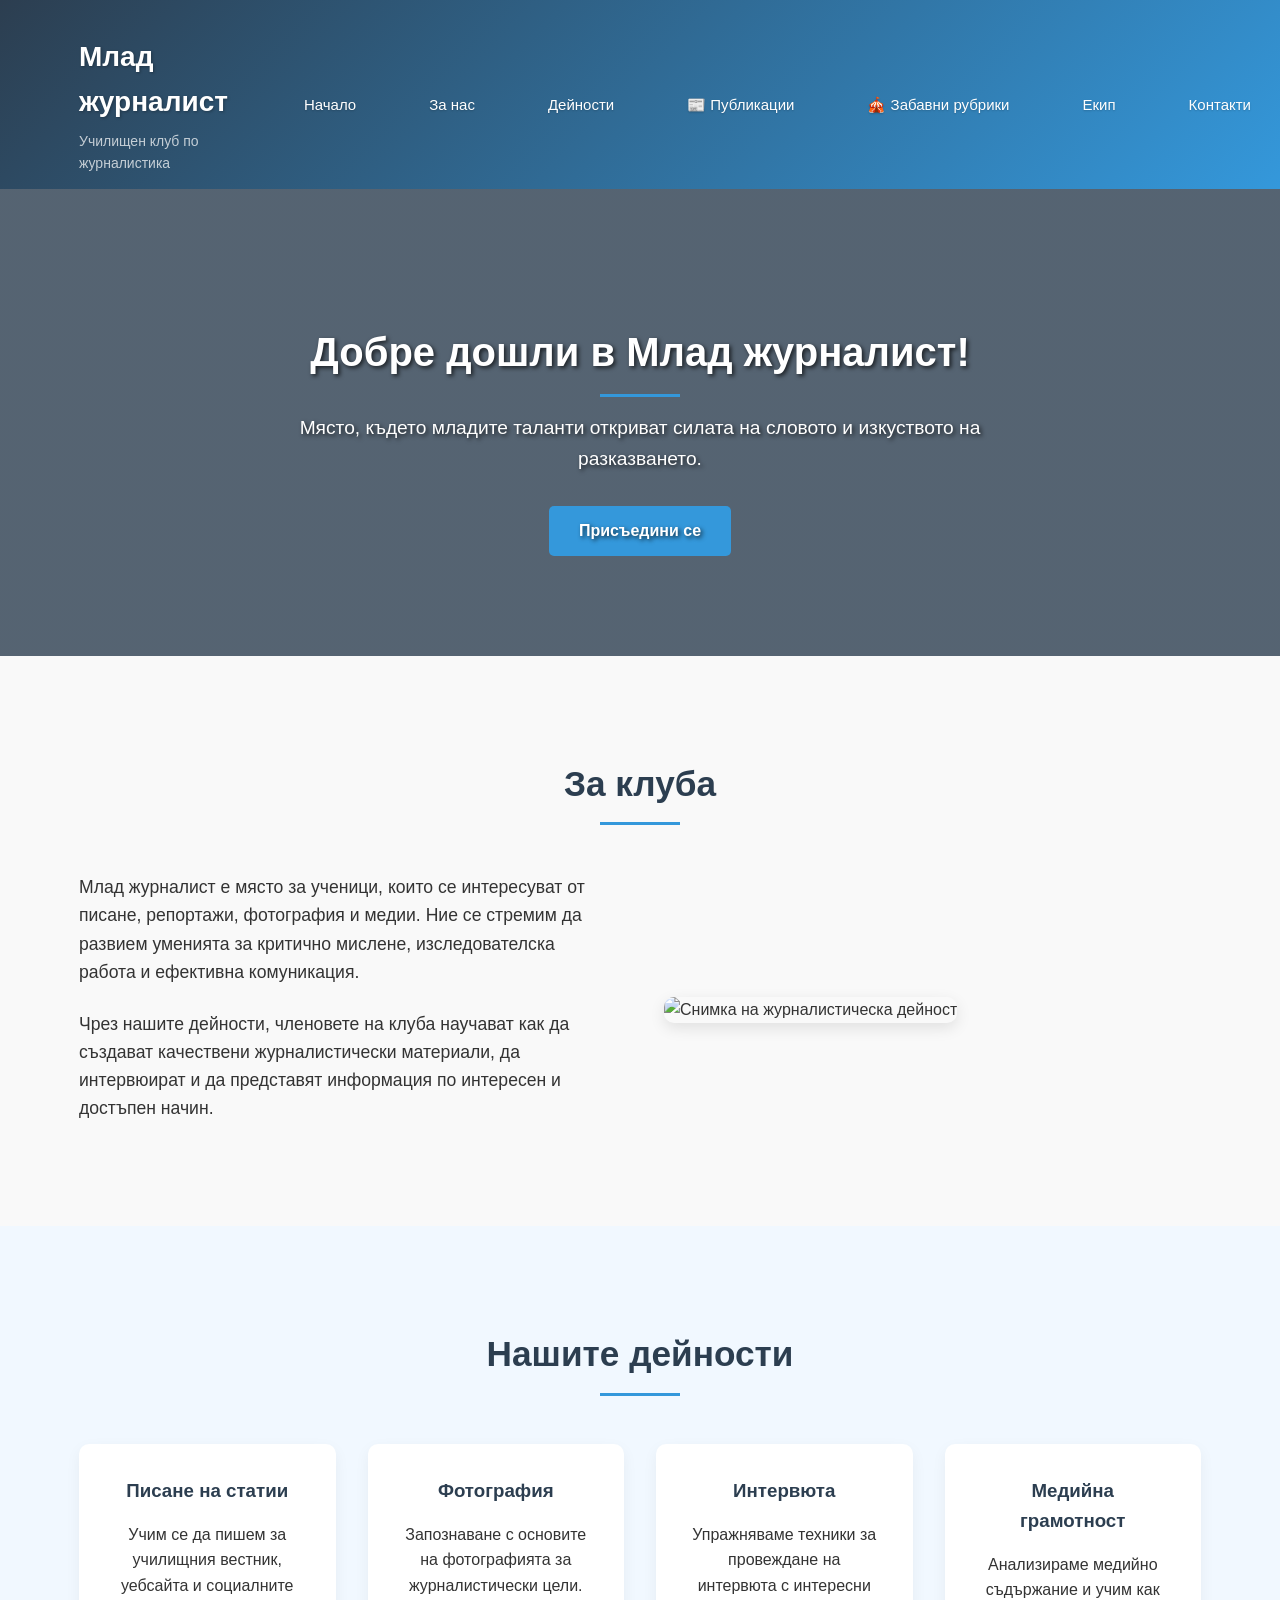
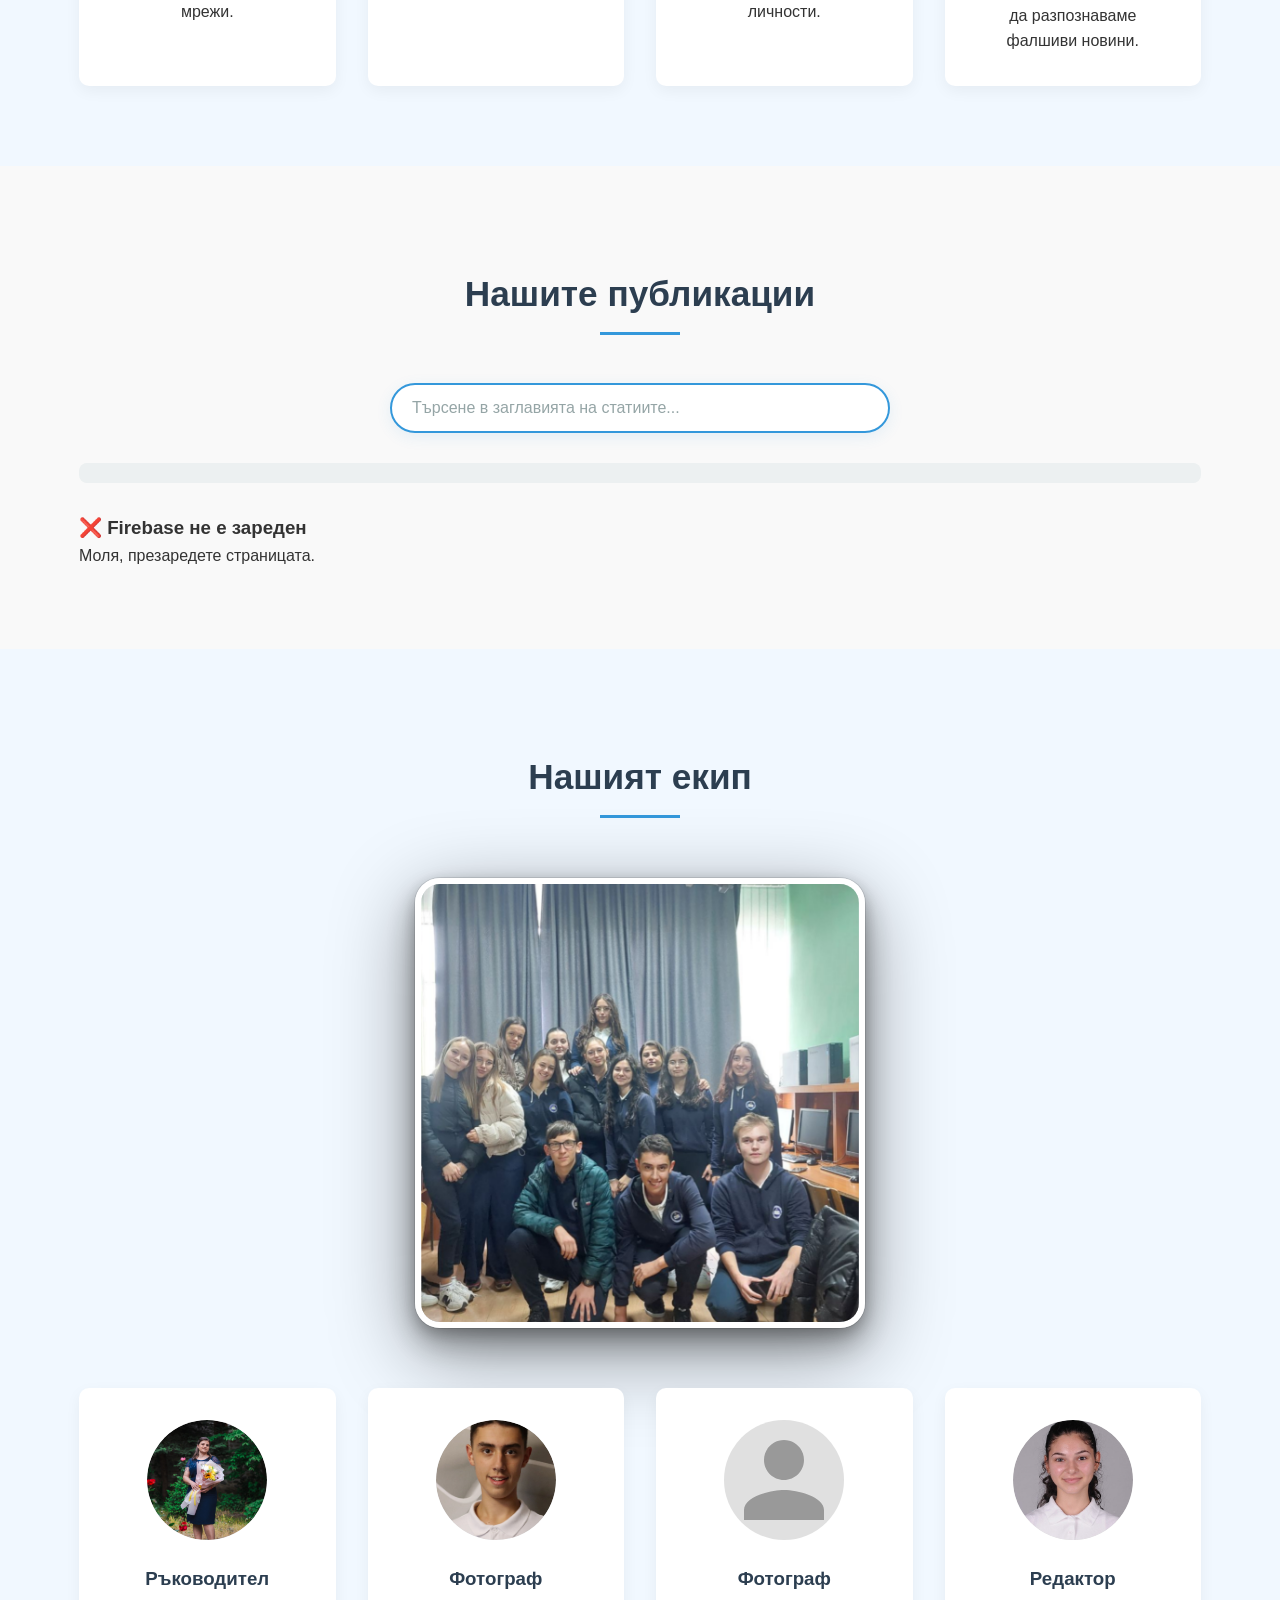
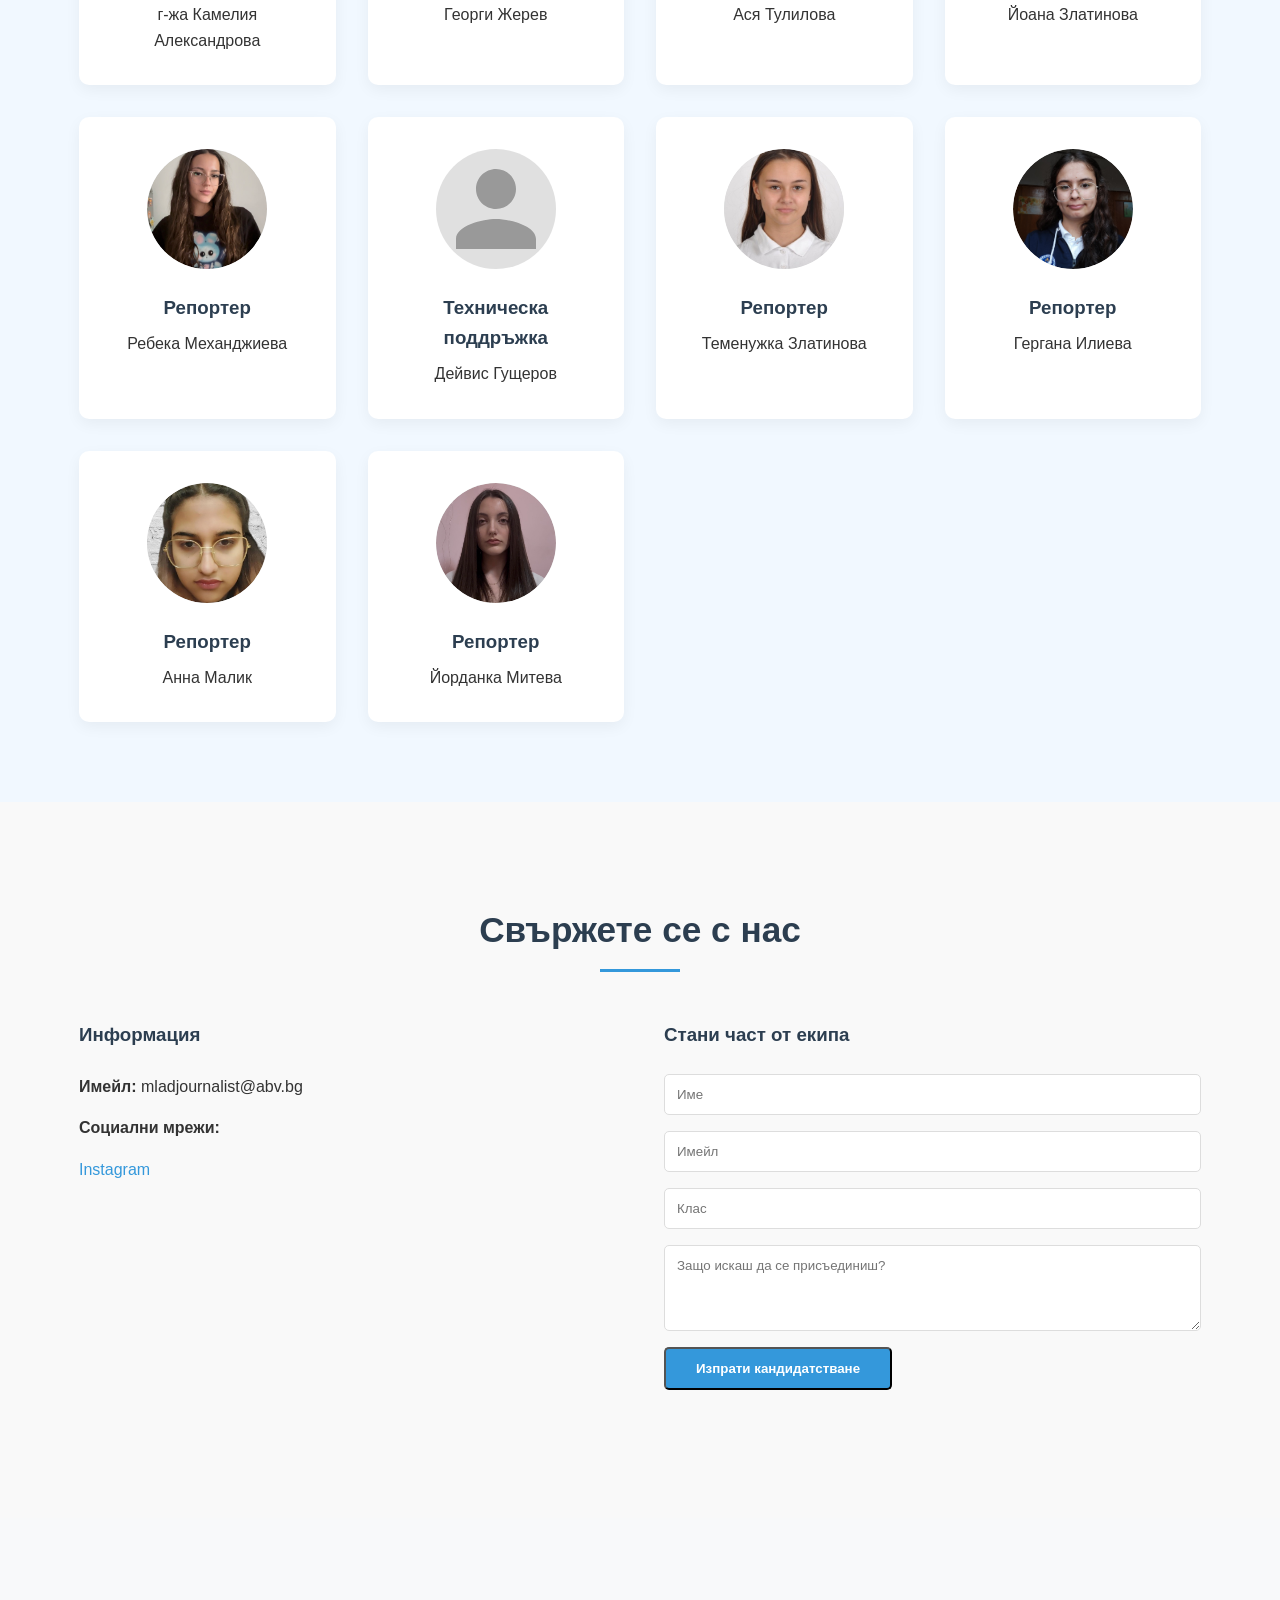
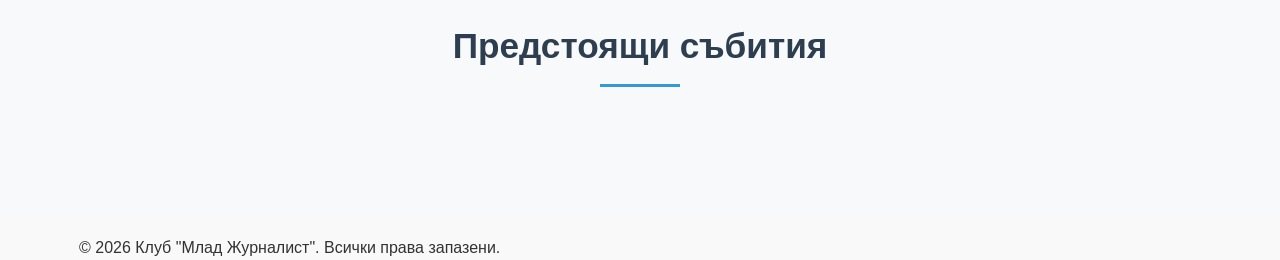
==== commit b39afe7f: "Remove redundant team member entries Removed multiple team member entries from the HTML." ====
--- a/index.html
+++ b/index.html
@@ -318,8 +318,6 @@
             
             <div class="team-member scroll-animate delay-2">
                 <div class="member-photo">
-                    <img src="photos/default-avatar.jpg" alt="Ръководител" 
-                         style="width: 100%; height: 100%; object-fit: cover; border-radius: 50%;">
                 </div>
                 <h3>Техническа поддръжка</h3>
                 <p>Дейвис Гущеров</p>
@@ -362,67 +360,6 @@
                 <p>Йорданка Митева</p>
             </div>
             
-            <div class="team-member scroll-animate delay-3">
-                <div class="member-photo"></div>
-                <h3>Репортер</h3>
-                <p>...</p>
-            </div>
-            
-            <div class="team-member scroll-animate delay-3">
-                <div class="member-photo"></div>
-                <h3>Репортер</h3>
-                <p>...</p>
-            </div>
-
-            
-            <div class="team-member scroll-animate delay-4">
-                <div class="member-photo"></div>
-                <h3>Репортер</h3>
-                <p>...</p>
-            </div>
-            
-            <div class="team-member scroll-animate delay-4">
-                <div class="member-photo"></div>
-                <h3>Репортер</h3>
-                <p>...</p>
-            </div>
-            
-            <div class="team-member scroll-animate delay-4">
-                <div class="member-photo"></div>
-                <h3>Репортер</h3>
-                <p>...</p>
-            </div>
-            
-            <div class="team-member scroll-animate delay-4">
-                <div class="member-photo"></div>
-                <h3>Репортер</h3>
-                <p>...</p>
-            </div>
-
-            
-            <div class="team-member scroll-animate delay-1">
-                <div class="member-photo"></div>
-                <h3>Репортер</h3>
-                <p>...</p>
-            </div>
-            
-            <div class="team-member scroll-animate delay-2">
-                <div class="member-photo"></div>
-                <h3>Репортер</h3>
-                <p>...</p>
-            </div>
-            
-            <div class="team-member scroll-animate delay-3">
-                <div class="member-photo"></div>
-                <h3>Репортер</h3>
-                <p>...</p>
-            </div>
-            
-            <div class="team-member scroll-animate delay-4">
-                <div class="member-photo"></div>
-                <h3>Репортер</h3>
-                <p>...</p>
-            </div>
         </div>
     </div>
 </section>
